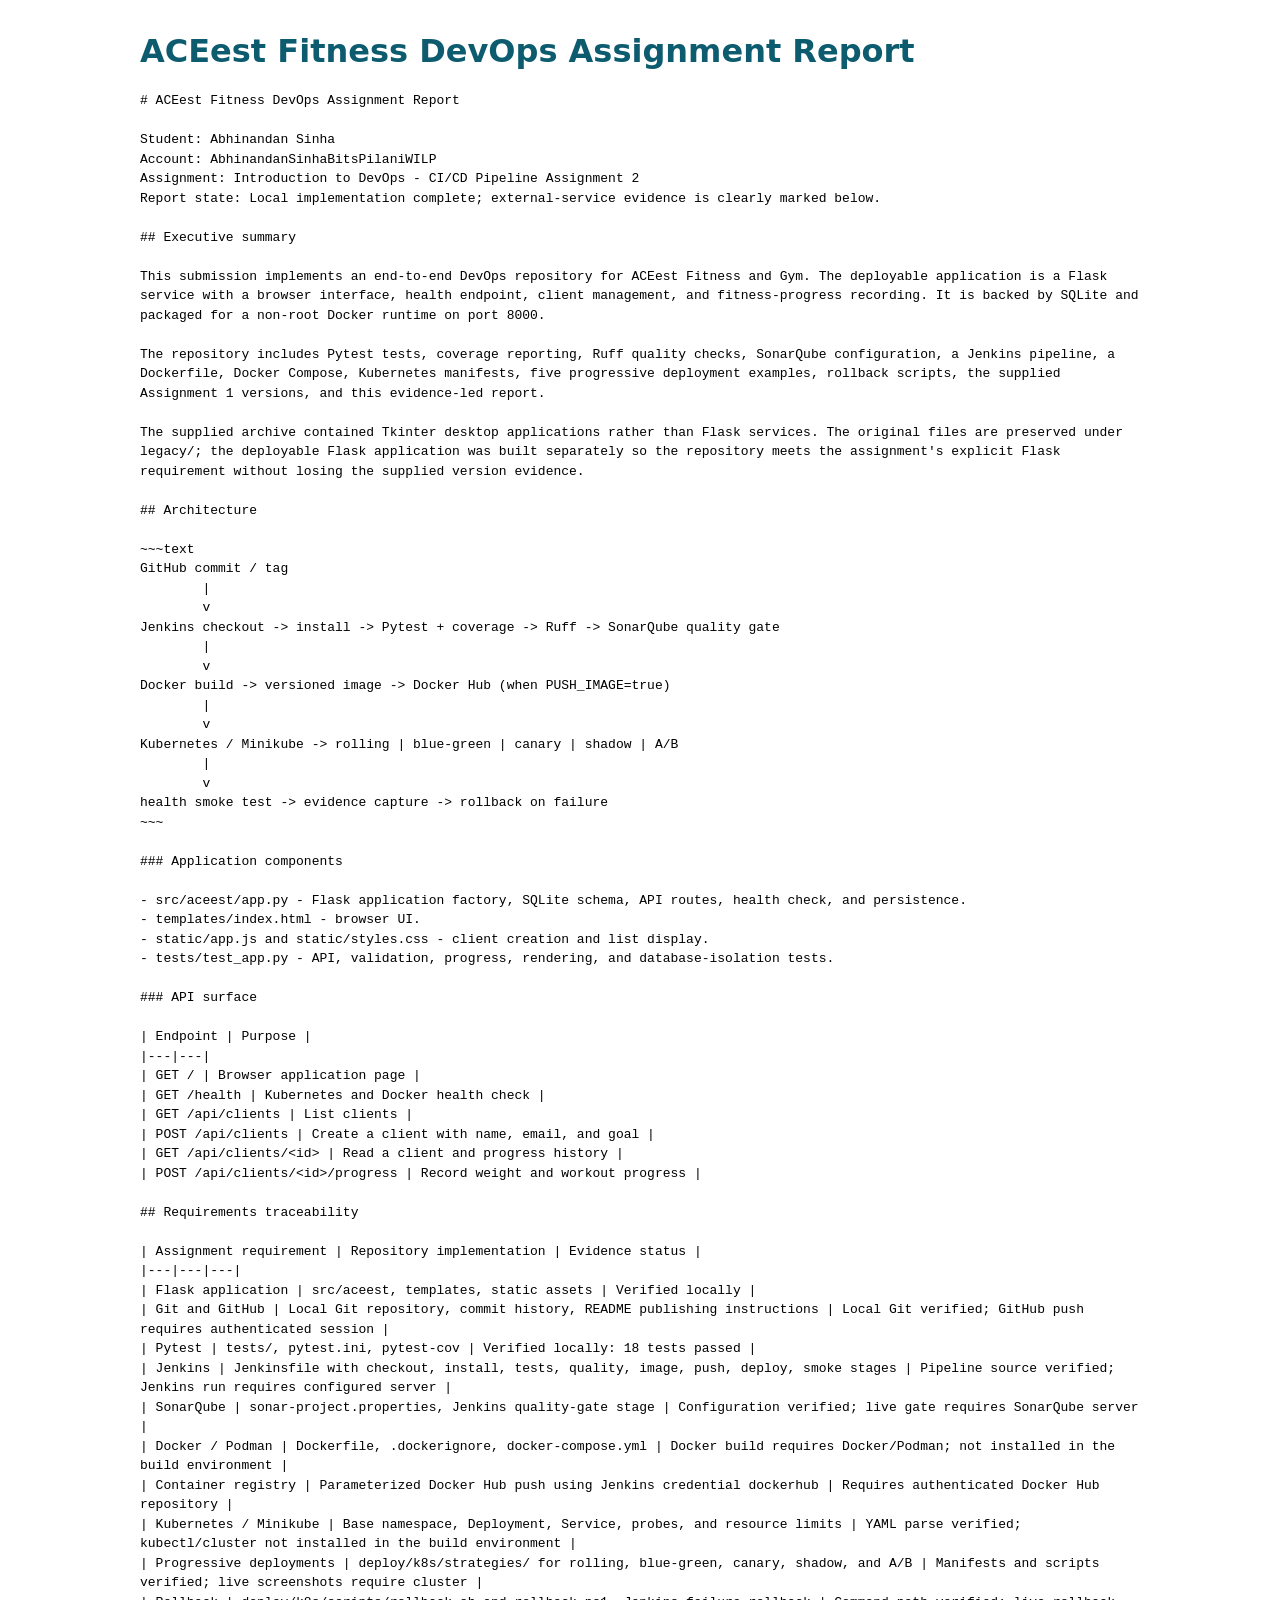
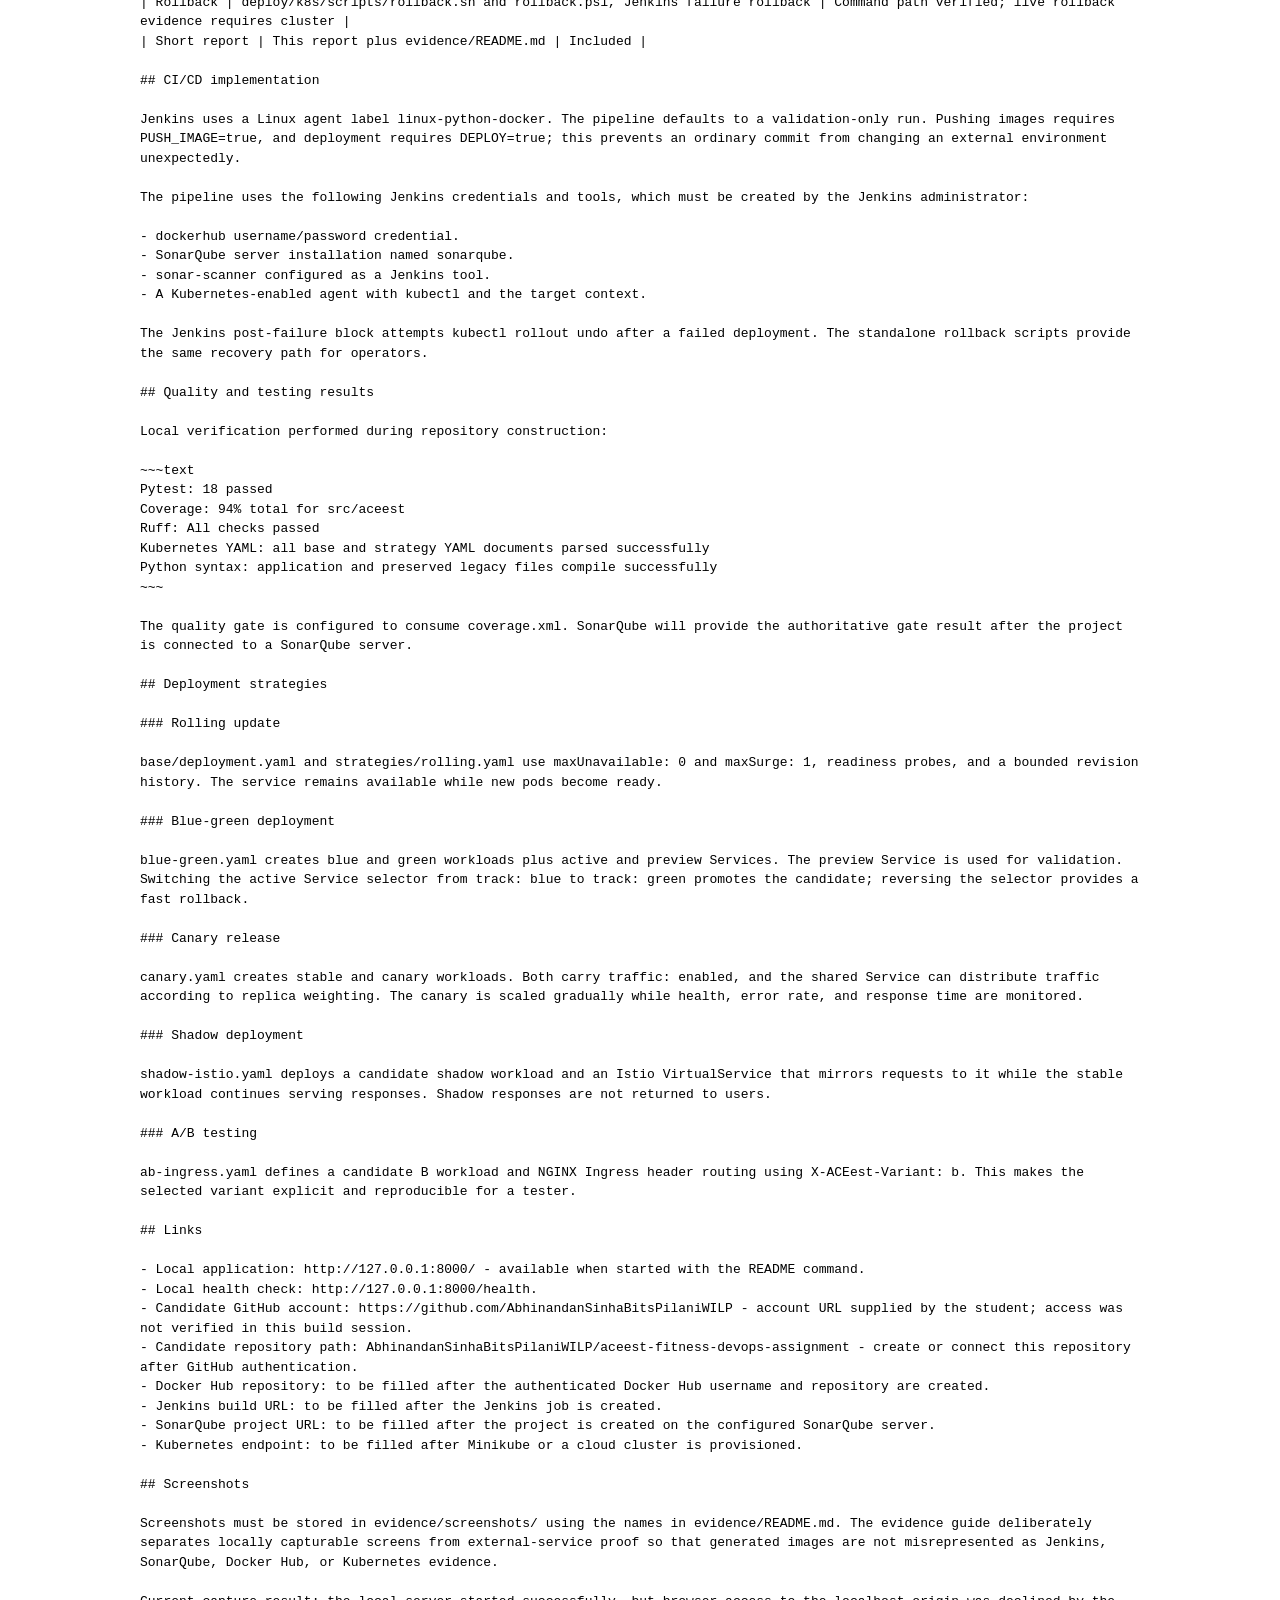
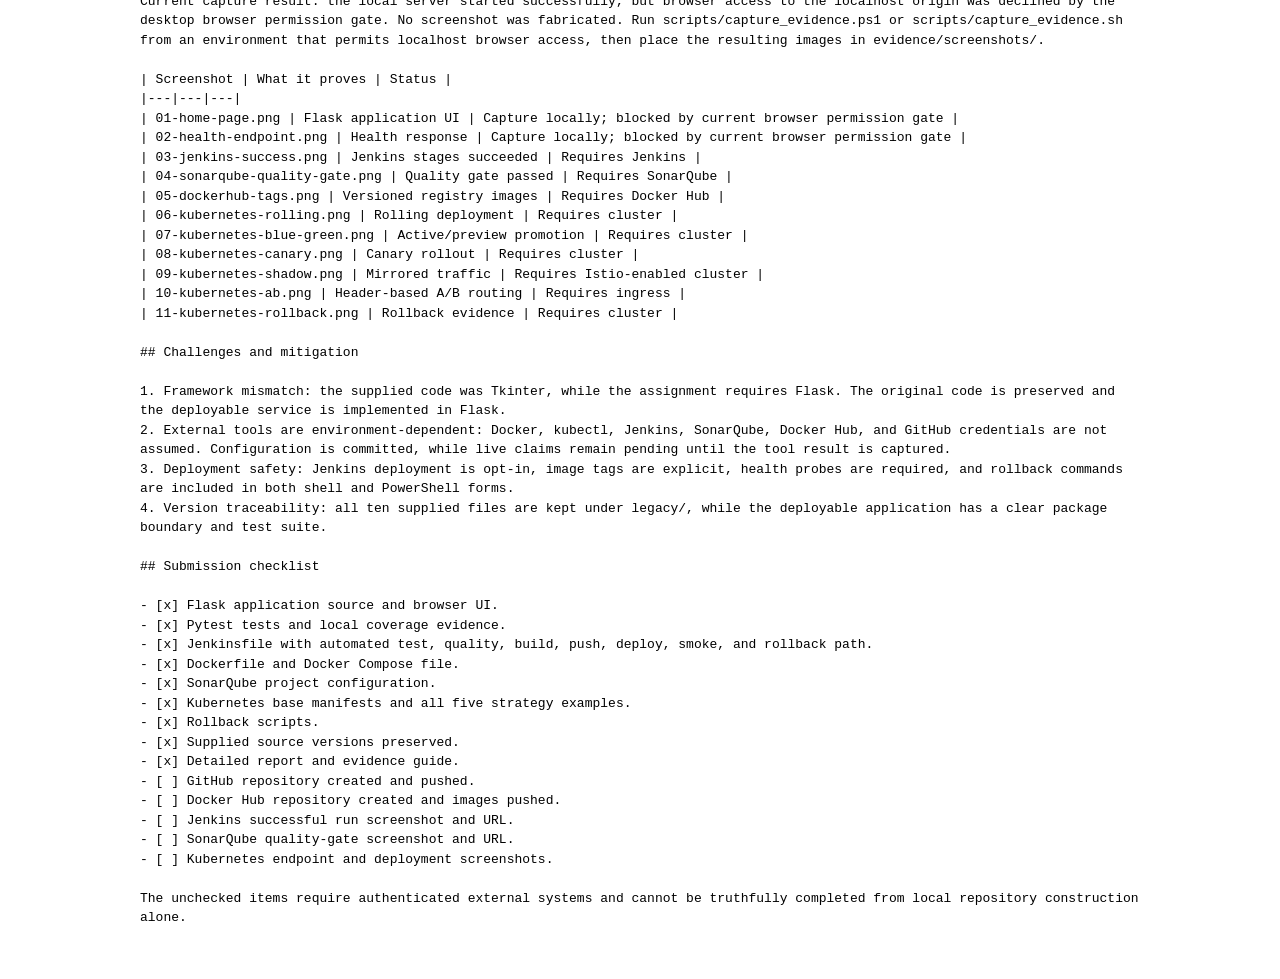
==== outputs/DevOps_Assignment_Final_Report.html @ 611b2b0b "docs: add submission report and evidence checklist" ====
<!doctype html><meta charset='utf-8'><title>ACEest Fitness DevOps Assignment Report</title><style>body{font-family:system-ui;max-width:1000px;margin:2rem auto;padding:0 1rem}pre{white-space:pre-wrap;line-height:1.5}h1{color:#0d5b6e}</style><h1>ACEest Fitness DevOps Assignment Report</h1><pre># ACEest Fitness DevOps Assignment Report

Student: Abhinandan Sinha  
Account: AbhinandanSinhaBitsPilaniWILP  
Assignment: Introduction to DevOps - CI/CD Pipeline Assignment 2  
Report state: Local implementation complete; external-service evidence is clearly marked below.

## Executive summary

This submission implements an end-to-end DevOps repository for ACEest Fitness and Gym. The deployable application is a Flask service with a browser interface, health endpoint, client management, and fitness-progress recording. It is backed by SQLite and packaged for a non-root Docker runtime on port 8000.

The repository includes Pytest tests, coverage reporting, Ruff quality checks, SonarQube configuration, a Jenkins pipeline, a Dockerfile, Docker Compose, Kubernetes manifests, five progressive deployment examples, rollback scripts, the supplied Assignment 1 versions, and this evidence-led report.

The supplied archive contained Tkinter desktop applications rather than Flask services. The original files are preserved under legacy/; the deployable Flask application was built separately so the repository meets the assignment&#x27;s explicit Flask requirement without losing the supplied version evidence.

## Architecture

~~~text
GitHub commit / tag
        |
        v
Jenkins checkout -&gt; install -&gt; Pytest + coverage -&gt; Ruff -&gt; SonarQube quality gate
        |
        v
Docker build -&gt; versioned image -&gt; Docker Hub (when PUSH_IMAGE=true)
        |
        v
Kubernetes / Minikube -&gt; rolling | blue-green | canary | shadow | A/B
        |
        v
health smoke test -&gt; evidence capture -&gt; rollback on failure
~~~

### Application components

- src/aceest/app.py - Flask application factory, SQLite schema, API routes, health check, and persistence.
- templates/index.html - browser UI.
- static/app.js and static/styles.css - client creation and list display.
- tests/test_app.py - API, validation, progress, rendering, and database-isolation tests.

### API surface

| Endpoint | Purpose |
|---|---|
| GET / | Browser application page |
| GET /health | Kubernetes and Docker health check |
| GET /api/clients | List clients |
| POST /api/clients | Create a client with name, email, and goal |
| GET /api/clients/&lt;id&gt; | Read a client and progress history |
| POST /api/clients/&lt;id&gt;/progress | Record weight and workout progress |

## Requirements traceability

| Assignment requirement | Repository implementation | Evidence status |
|---|---|---|
| Flask application | src/aceest, templates, static assets | Verified locally |
| Git and GitHub | Local Git repository, commit history, README publishing instructions | Local Git verified; GitHub push requires authenticated session |
| Pytest | tests/, pytest.ini, pytest-cov | Verified locally: 18 tests passed |
| Jenkins | Jenkinsfile with checkout, install, tests, quality, image, push, deploy, smoke stages | Pipeline source verified; Jenkins run requires configured server |
| SonarQube | sonar-project.properties, Jenkins quality-gate stage | Configuration verified; live gate requires SonarQube server |
| Docker / Podman | Dockerfile, .dockerignore, docker-compose.yml | Docker build requires Docker/Podman; not installed in the build environment |
| Container registry | Parameterized Docker Hub push using Jenkins credential dockerhub | Requires authenticated Docker Hub repository |
| Kubernetes / Minikube | Base namespace, Deployment, Service, probes, and resource limits | YAML parse verified; kubectl/cluster not installed in the build environment |
| Progressive deployments | deploy/k8s/strategies/ for rolling, blue-green, canary, shadow, and A/B | Manifests and scripts verified; live screenshots require cluster |
| Rollback | deploy/k8s/scripts/rollback.sh and rollback.ps1, Jenkins failure rollback | Command path verified; live rollback evidence requires cluster |
| Short report | This report plus evidence/README.md | Included |

## CI/CD implementation

Jenkins uses a Linux agent label linux-python-docker. The pipeline defaults to a validation-only run. Pushing images requires PUSH_IMAGE=true, and deployment requires DEPLOY=true; this prevents an ordinary commit from changing an external environment unexpectedly.

The pipeline uses the following Jenkins credentials and tools, which must be created by the Jenkins administrator:

- dockerhub username/password credential.
- SonarQube server installation named sonarqube.
- sonar-scanner configured as a Jenkins tool.
- A Kubernetes-enabled agent with kubectl and the target context.

The Jenkins post-failure block attempts kubectl rollout undo after a failed deployment. The standalone rollback scripts provide the same recovery path for operators.

## Quality and testing results

Local verification performed during repository construction:

~~~text
Pytest: 18 passed
Coverage: 94% total for src/aceest
Ruff: All checks passed
Kubernetes YAML: all base and strategy YAML documents parsed successfully
Python syntax: application and preserved legacy files compile successfully
~~~

The quality gate is configured to consume coverage.xml. SonarQube will provide the authoritative gate result after the project is connected to a SonarQube server.

## Deployment strategies

### Rolling update

base/deployment.yaml and strategies/rolling.yaml use maxUnavailable: 0 and maxSurge: 1, readiness probes, and a bounded revision history. The service remains available while new pods become ready.

### Blue-green deployment

blue-green.yaml creates blue and green workloads plus active and preview Services. The preview Service is used for validation. Switching the active Service selector from track: blue to track: green promotes the candidate; reversing the selector provides a fast rollback.

### Canary release

canary.yaml creates stable and canary workloads. Both carry traffic: enabled, and the shared Service can distribute traffic according to replica weighting. The canary is scaled gradually while health, error rate, and response time are monitored.

### Shadow deployment

shadow-istio.yaml deploys a candidate shadow workload and an Istio VirtualService that mirrors requests to it while the stable workload continues serving responses. Shadow responses are not returned to users.

### A/B testing

ab-ingress.yaml defines a candidate B workload and NGINX Ingress header routing using X-ACEest-Variant: b. This makes the selected variant explicit and reproducible for a tester.

## Links

- Local application: http://127.0.0.1:8000/ - available when started with the README command.
- Local health check: http://127.0.0.1:8000/health.
- Candidate GitHub account: https://github.com/AbhinandanSinhaBitsPilaniWILP - account URL supplied by the student; access was not verified in this build session.
- Candidate repository path: AbhinandanSinhaBitsPilaniWILP/aceest-fitness-devops-assignment - create or connect this repository after GitHub authentication.
- Docker Hub repository: to be filled after the authenticated Docker Hub username and repository are created.
- Jenkins build URL: to be filled after the Jenkins job is created.
- SonarQube project URL: to be filled after the project is created on the configured SonarQube server.
- Kubernetes endpoint: to be filled after Minikube or a cloud cluster is provisioned.

## Screenshots

Screenshots must be stored in evidence/screenshots/ using the names in evidence/README.md. The evidence guide deliberately separates locally capturable screens from external-service proof so that generated images are not misrepresented as Jenkins, SonarQube, Docker Hub, or Kubernetes evidence.

Current capture result: the local server started successfully, but browser access to the localhost origin was declined by the desktop browser permission gate. No screenshot was fabricated. Run scripts/capture_evidence.ps1 or scripts/capture_evidence.sh from an environment that permits localhost browser access, then place the resulting images in evidence/screenshots/.

| Screenshot | What it proves | Status |
|---|---|---|
| 01-home-page.png | Flask application UI | Capture locally; blocked by current browser permission gate |
| 02-health-endpoint.png | Health response | Capture locally; blocked by current browser permission gate |
| 03-jenkins-success.png | Jenkins stages succeeded | Requires Jenkins |
| 04-sonarqube-quality-gate.png | Quality gate passed | Requires SonarQube |
| 05-dockerhub-tags.png | Versioned registry images | Requires Docker Hub |
| 06-kubernetes-rolling.png | Rolling deployment | Requires cluster |
| 07-kubernetes-blue-green.png | Active/preview promotion | Requires cluster |
| 08-kubernetes-canary.png | Canary rollout | Requires cluster |
| 09-kubernetes-shadow.png | Mirrored traffic | Requires Istio-enabled cluster |
| 10-kubernetes-ab.png | Header-based A/B routing | Requires ingress |
| 11-kubernetes-rollback.png | Rollback evidence | Requires cluster |

## Challenges and mitigation

1. Framework mismatch: the supplied code was Tkinter, while the assignment requires Flask. The original code is preserved and the deployable service is implemented in Flask.
2. External tools are environment-dependent: Docker, kubectl, Jenkins, SonarQube, Docker Hub, and GitHub credentials are not assumed. Configuration is committed, while live claims remain pending until the tool result is captured.
3. Deployment safety: Jenkins deployment is opt-in, image tags are explicit, health probes are required, and rollback commands are included in both shell and PowerShell forms.
4. Version traceability: all ten supplied files are kept under legacy/, while the deployable application has a clear package boundary and test suite.

## Submission checklist

- [x] Flask application source and browser UI.
- [x] Pytest tests and local coverage evidence.
- [x] Jenkinsfile with automated test, quality, build, push, deploy, smoke, and rollback path.
- [x] Dockerfile and Docker Compose file.
- [x] SonarQube project configuration.
- [x] Kubernetes base manifests and all five strategy examples.
- [x] Rollback scripts.
- [x] Supplied source versions preserved.
- [x] Detailed report and evidence guide.
- [ ] GitHub repository created and pushed.
- [ ] Docker Hub repository created and images pushed.
- [ ] Jenkins successful run screenshot and URL.
- [ ] SonarQube quality-gate screenshot and URL.
- [ ] Kubernetes endpoint and deployment screenshots.

The unchecked items require authenticated external systems and cannot be truthfully completed from local repository construction alone.

</pre>
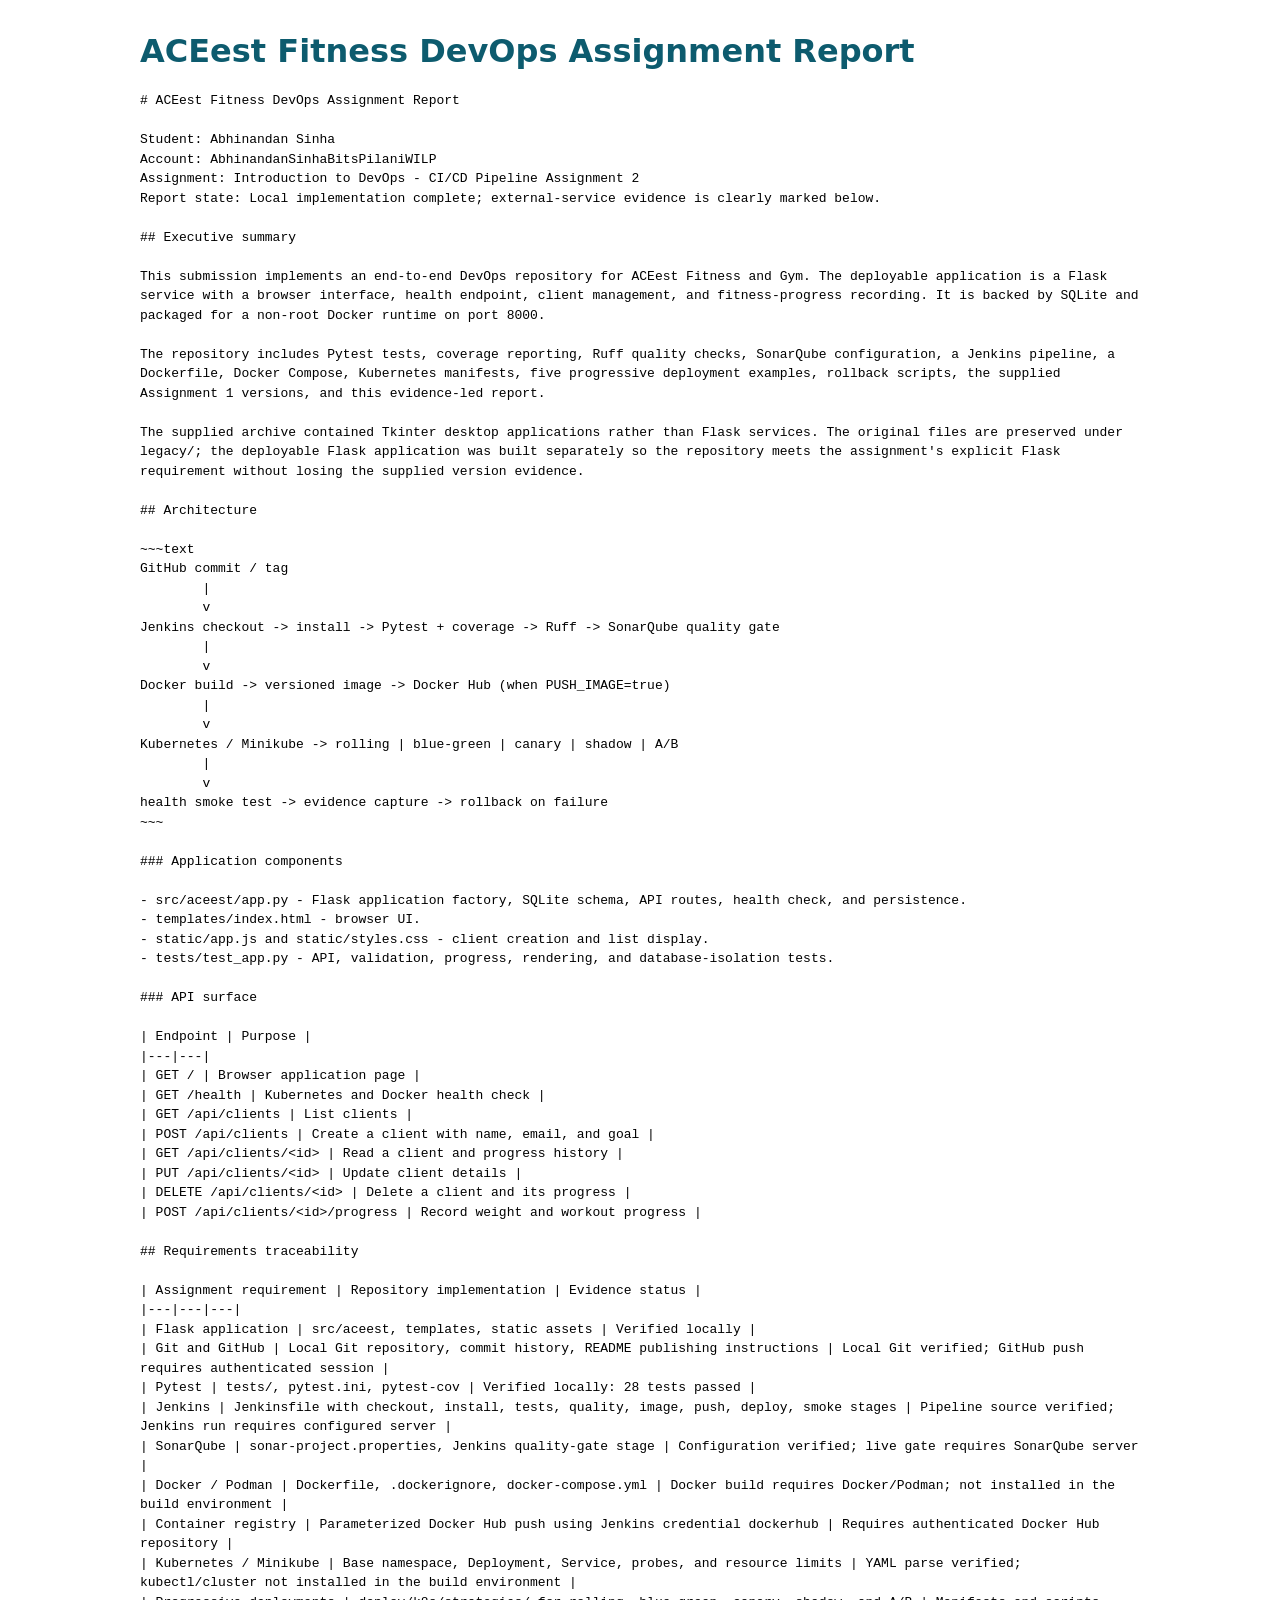
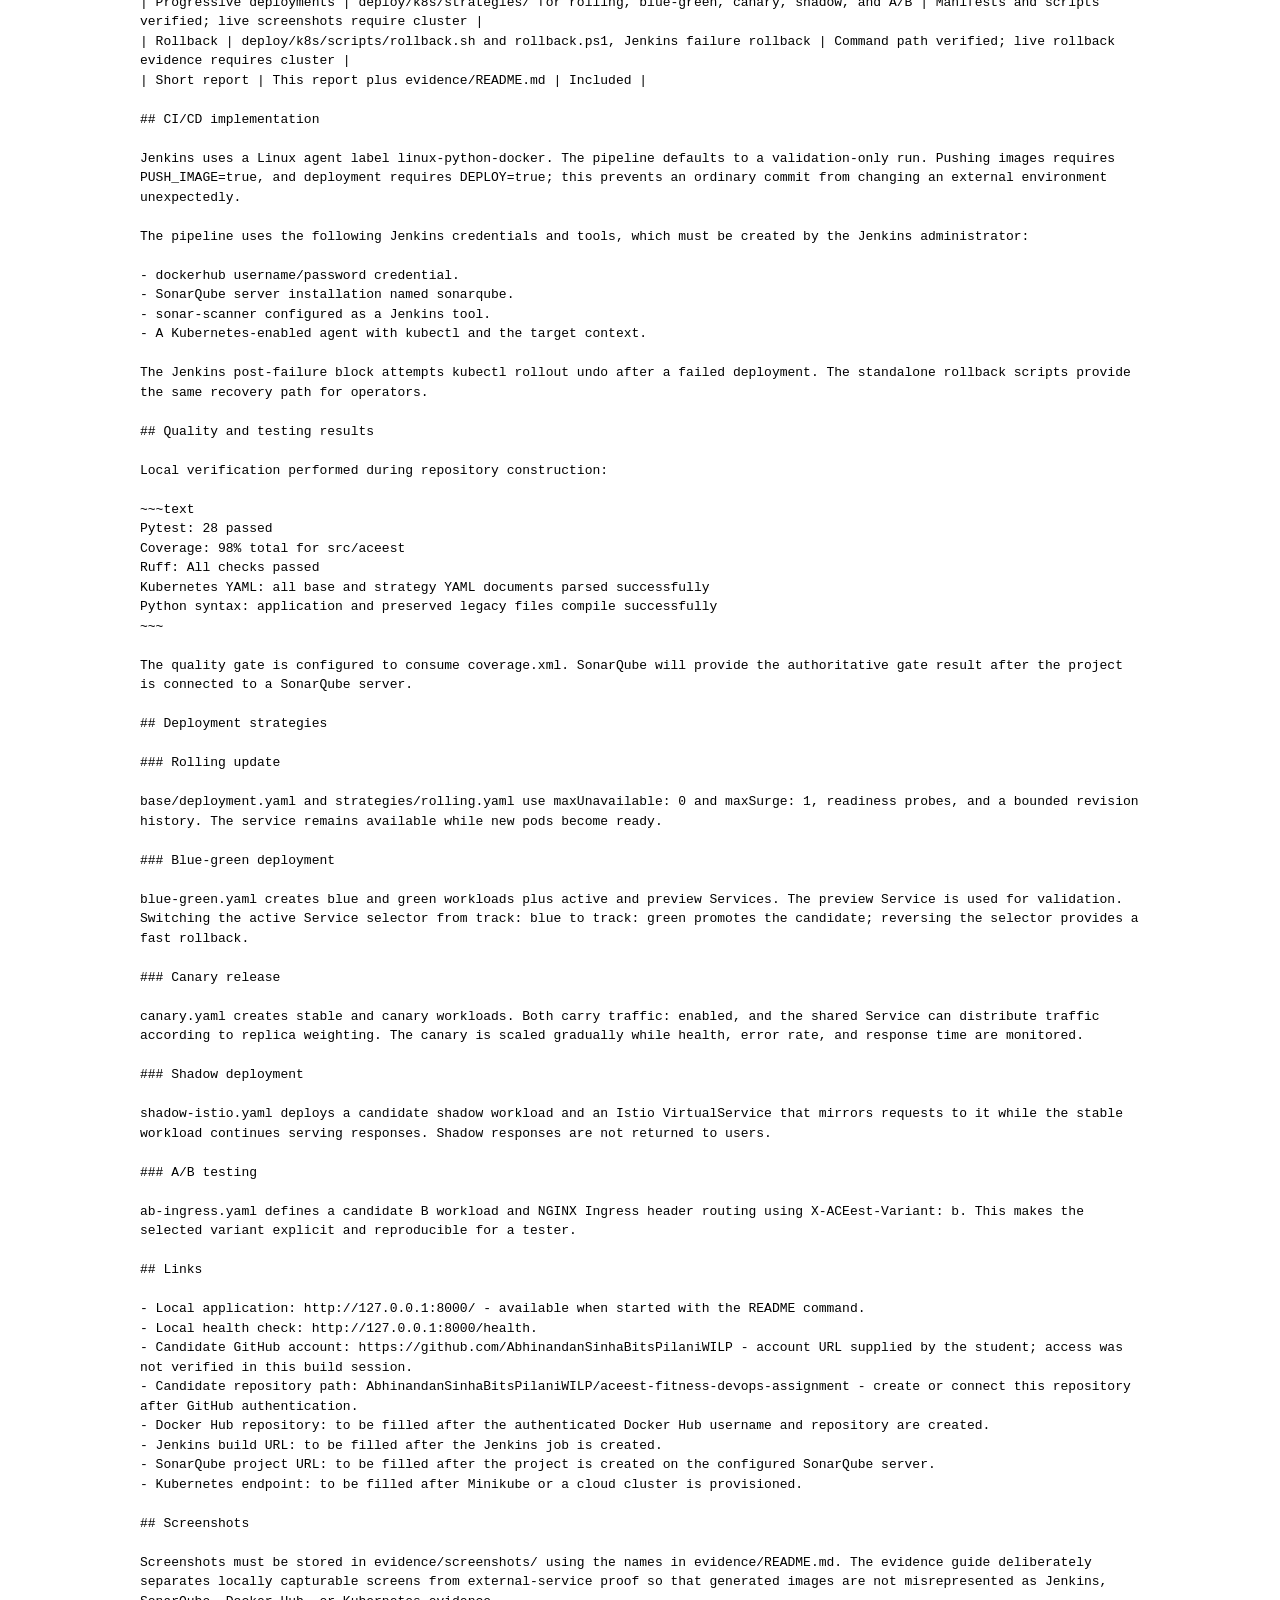
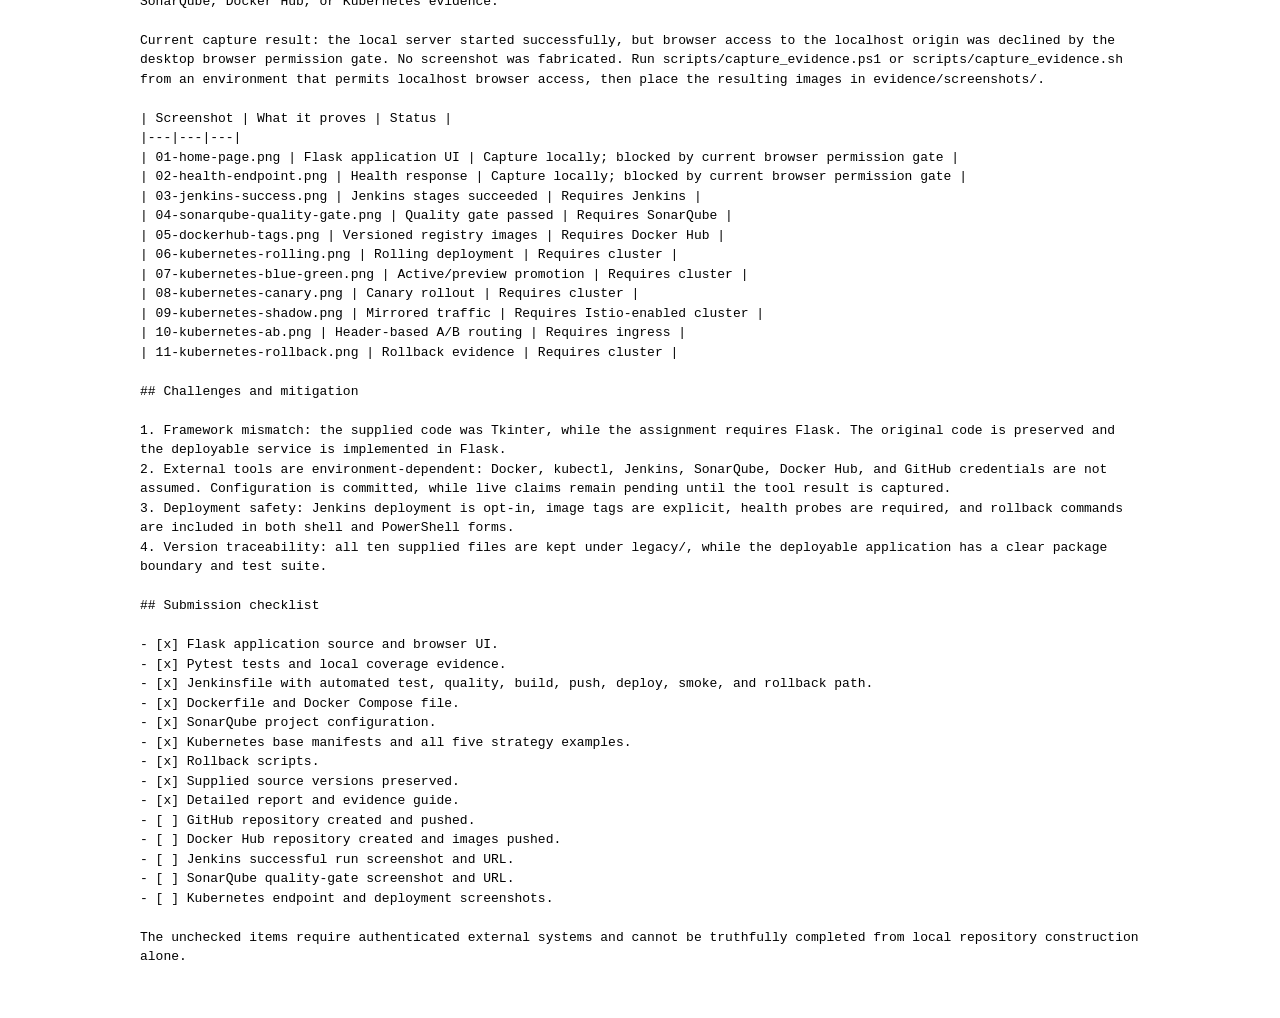
==== commit e8571431: "fix: harden deployment strategies and submission evidence" ====
--- a/outputs/DevOps_Assignment_Final_Report.html
+++ b/outputs/DevOps_Assignment_Final_Report.html
@@ -47,6 +47,8 @@
 | GET /api/clients | List clients |
 | POST /api/clients | Create a client with name, email, and goal |
 | GET /api/clients/&lt;id&gt; | Read a client and progress history |
+| PUT /api/clients/&lt;id&gt; | Update client details |
+| DELETE /api/clients/&lt;id&gt; | Delete a client and its progress |
 | POST /api/clients/&lt;id&gt;/progress | Record weight and workout progress |
 
 ## Requirements traceability
@@ -55,7 +57,7 @@
 |---|---|---|
 | Flask application | src/aceest, templates, static assets | Verified locally |
 | Git and GitHub | Local Git repository, commit history, README publishing instructions | Local Git verified; GitHub push requires authenticated session |
-| Pytest | tests/, pytest.ini, pytest-cov | Verified locally: 18 tests passed |
+| Pytest | tests/, pytest.ini, pytest-cov | Verified locally: 28 tests passed |
 | Jenkins | Jenkinsfile with checkout, install, tests, quality, image, push, deploy, smoke stages | Pipeline source verified; Jenkins run requires configured server |
 | SonarQube | sonar-project.properties, Jenkins quality-gate stage | Configuration verified; live gate requires SonarQube server |
 | Docker / Podman | Dockerfile, .dockerignore, docker-compose.yml | Docker build requires Docker/Podman; not installed in the build environment |
@@ -83,8 +85,8 @@
 Local verification performed during repository construction:
 
 ~~~text
-Pytest: 18 passed
-Coverage: 94% total for src/aceest
+Pytest: 28 passed
+Coverage: 98% total for src/aceest
 Ruff: All checks passed
 Kubernetes YAML: all base and strategy YAML documents parsed successfully
 Python syntax: application and preserved legacy files compile successfully
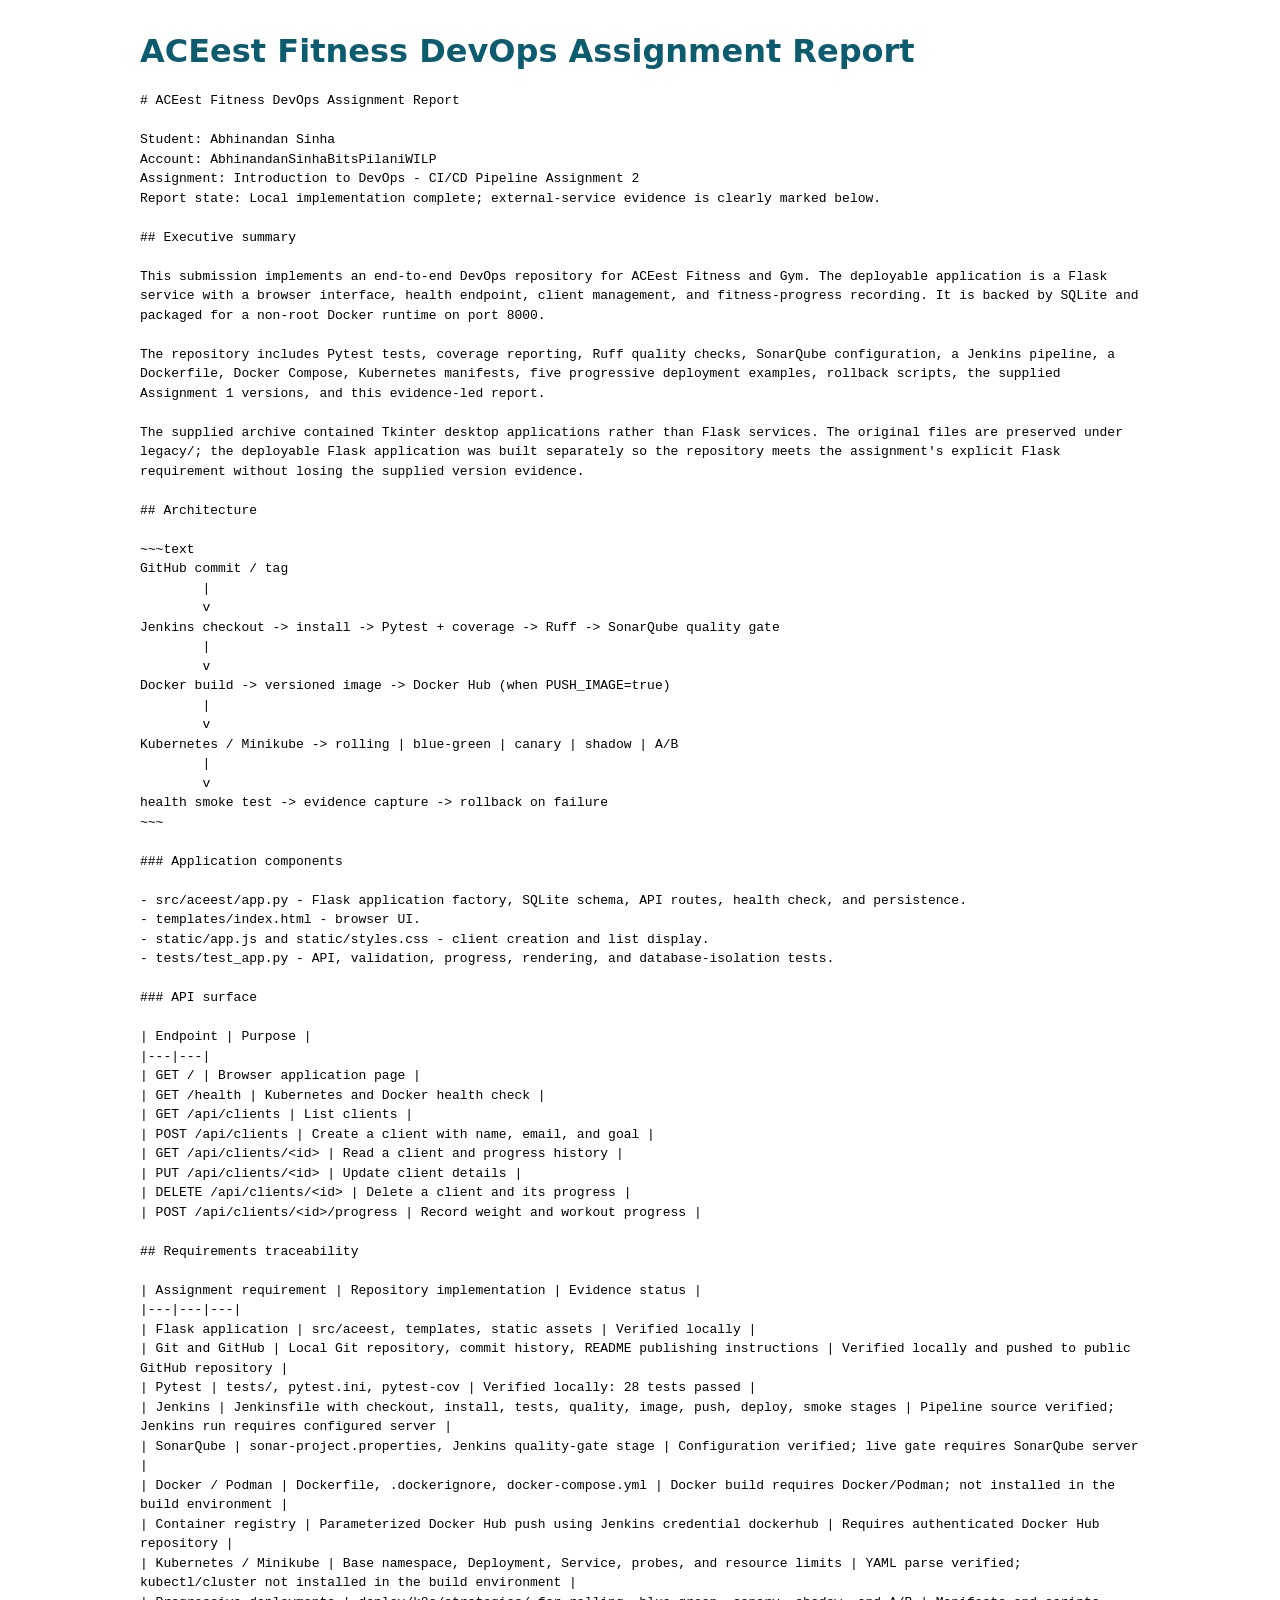
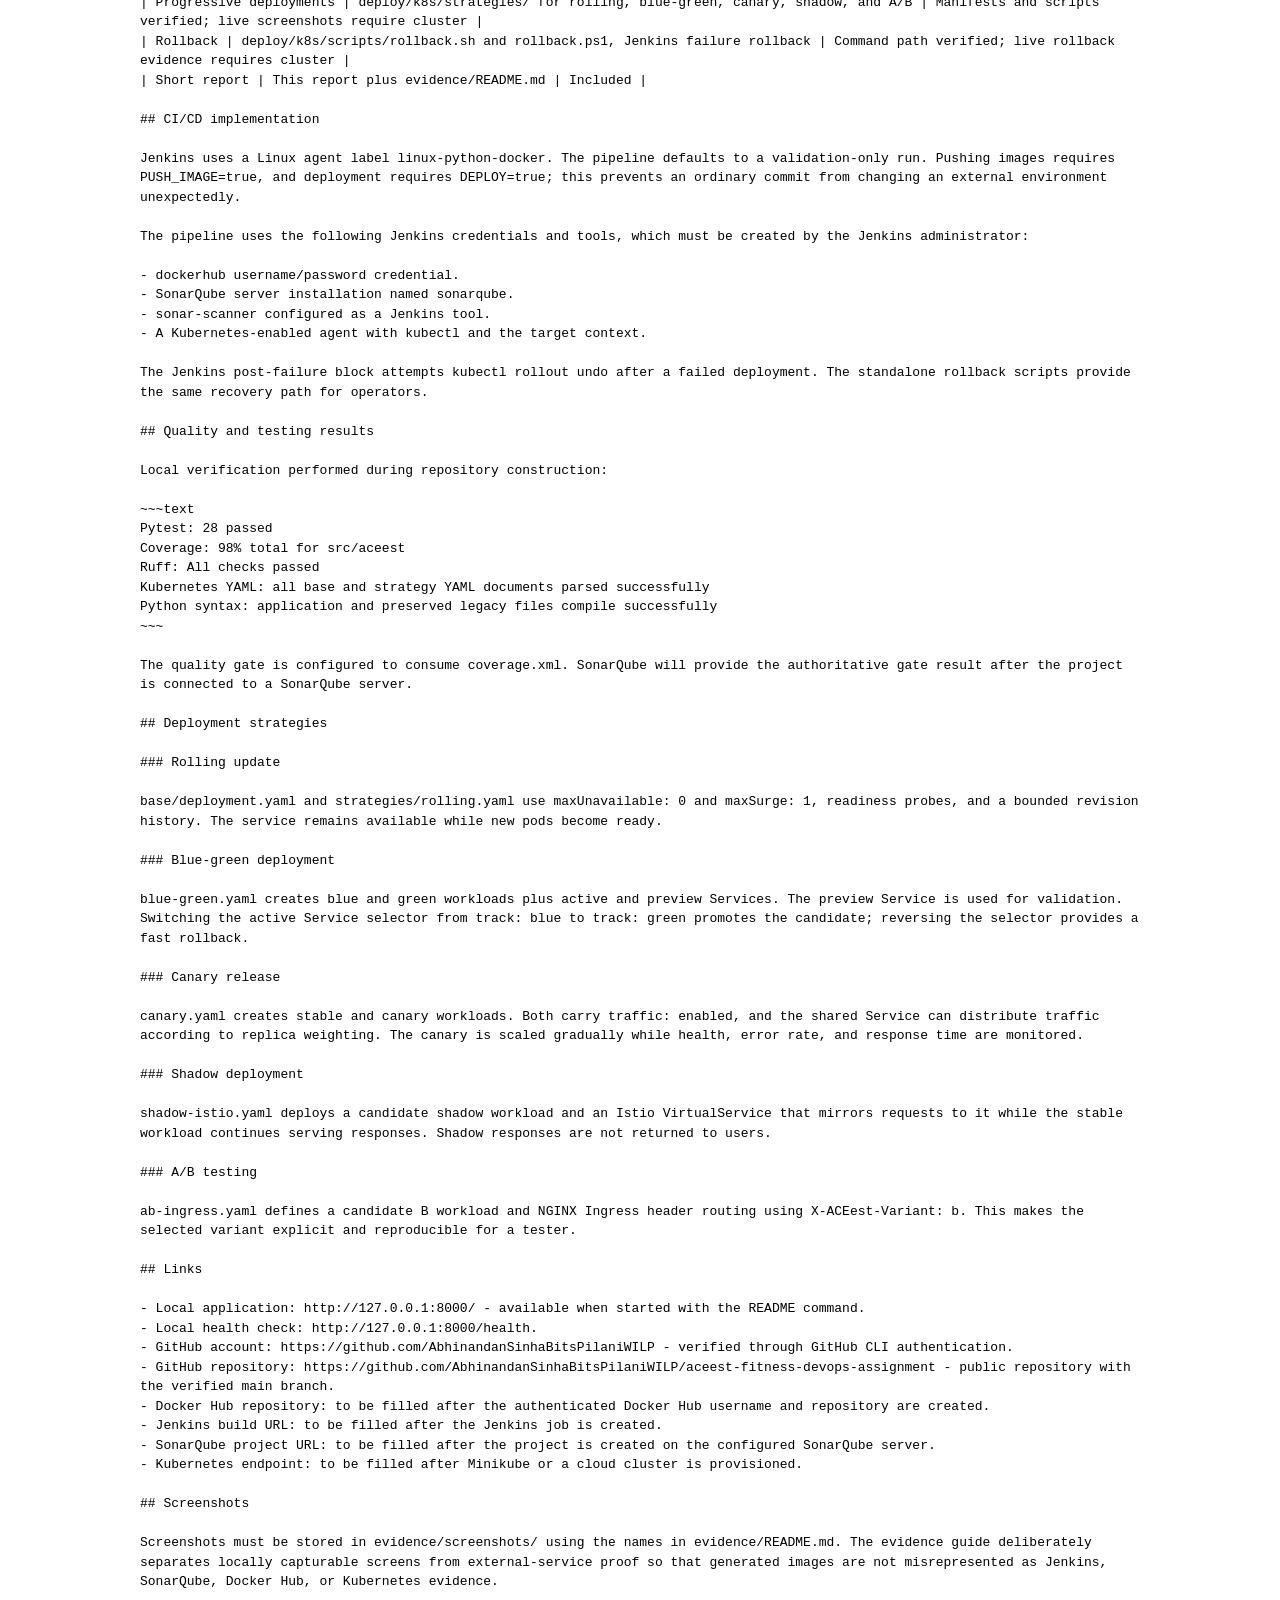
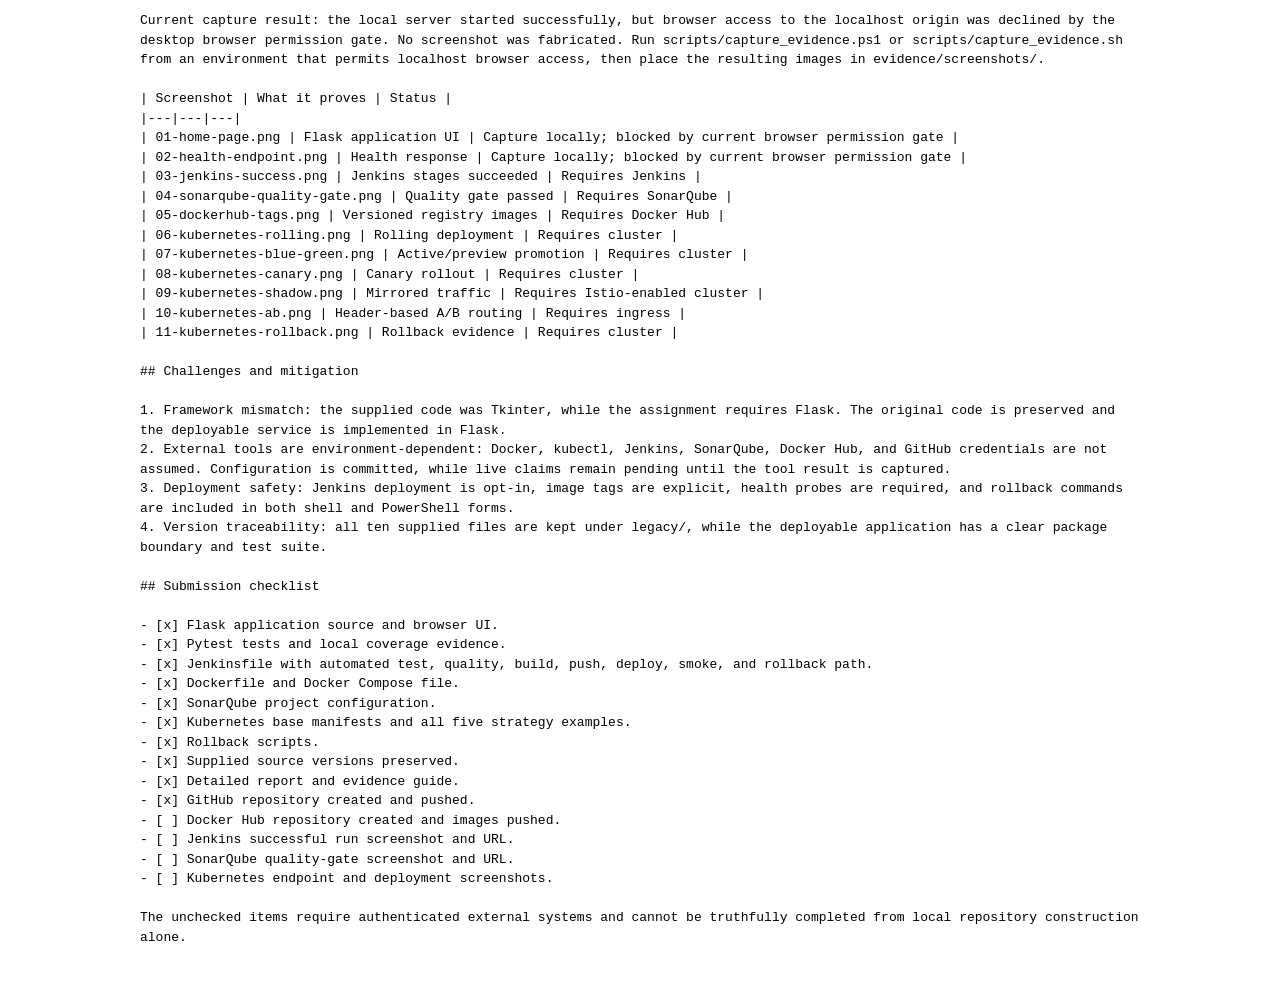
==== commit 1e1baf2c: "docs: add verified github repository links" ====
--- a/outputs/DevOps_Assignment_Final_Report.html
+++ b/outputs/DevOps_Assignment_Final_Report.html
@@ -56,7 +56,7 @@
 | Assignment requirement | Repository implementation | Evidence status |
 |---|---|---|
 | Flask application | src/aceest, templates, static assets | Verified locally |
-| Git and GitHub | Local Git repository, commit history, README publishing instructions | Local Git verified; GitHub push requires authenticated session |
+| Git and GitHub | Local Git repository, commit history, README publishing instructions | Verified locally and pushed to public GitHub repository |
 | Pytest | tests/, pytest.ini, pytest-cov | Verified locally: 28 tests passed |
 | Jenkins | Jenkinsfile with checkout, install, tests, quality, image, push, deploy, smoke stages | Pipeline source verified; Jenkins run requires configured server |
 | SonarQube | sonar-project.properties, Jenkins quality-gate stage | Configuration verified; live gate requires SonarQube server |
@@ -120,8 +120,8 @@
 
 - Local application: http://127.0.0.1:8000/ - available when started with the README command.
 - Local health check: http://127.0.0.1:8000/health.
-- Candidate GitHub account: https://github.com/AbhinandanSinhaBitsPilaniWILP - account URL supplied by the student; access was not verified in this build session.
-- Candidate repository path: AbhinandanSinhaBitsPilaniWILP/aceest-fitness-devops-assignment - create or connect this repository after GitHub authentication.
+- GitHub account: https://github.com/AbhinandanSinhaBitsPilaniWILP - verified through GitHub CLI authentication.
+- GitHub repository: https://github.com/AbhinandanSinhaBitsPilaniWILP/aceest-fitness-devops-assignment - public repository with the verified main branch.
 - Docker Hub repository: to be filled after the authenticated Docker Hub username and repository are created.
 - Jenkins build URL: to be filled after the Jenkins job is created.
 - SonarQube project URL: to be filled after the project is created on the configured SonarQube server.
@@ -165,7 +165,7 @@
 - [x] Rollback scripts.
 - [x] Supplied source versions preserved.
 - [x] Detailed report and evidence guide.
-- [ ] GitHub repository created and pushed.
+- [x] GitHub repository created and pushed.
 - [ ] Docker Hub repository created and images pushed.
 - [ ] Jenkins successful run screenshot and URL.
 - [ ] SonarQube quality-gate screenshot and URL.
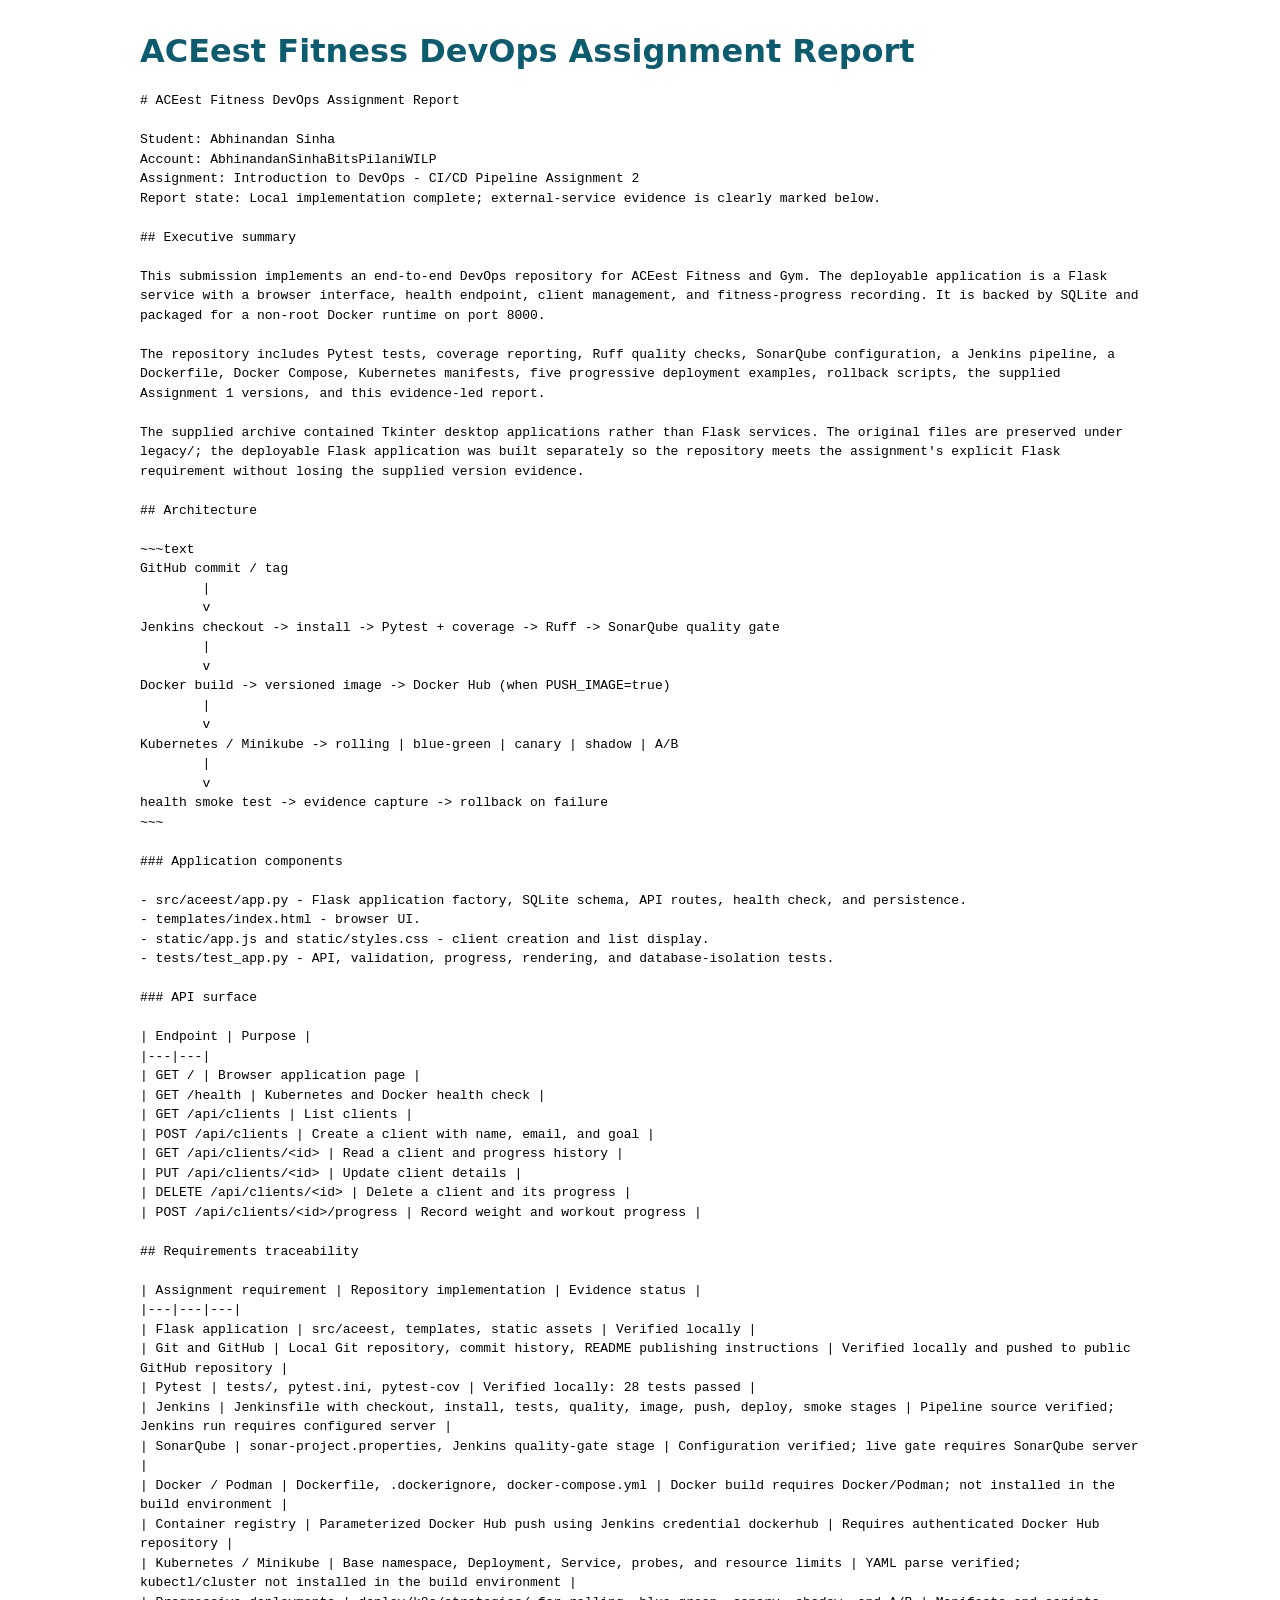
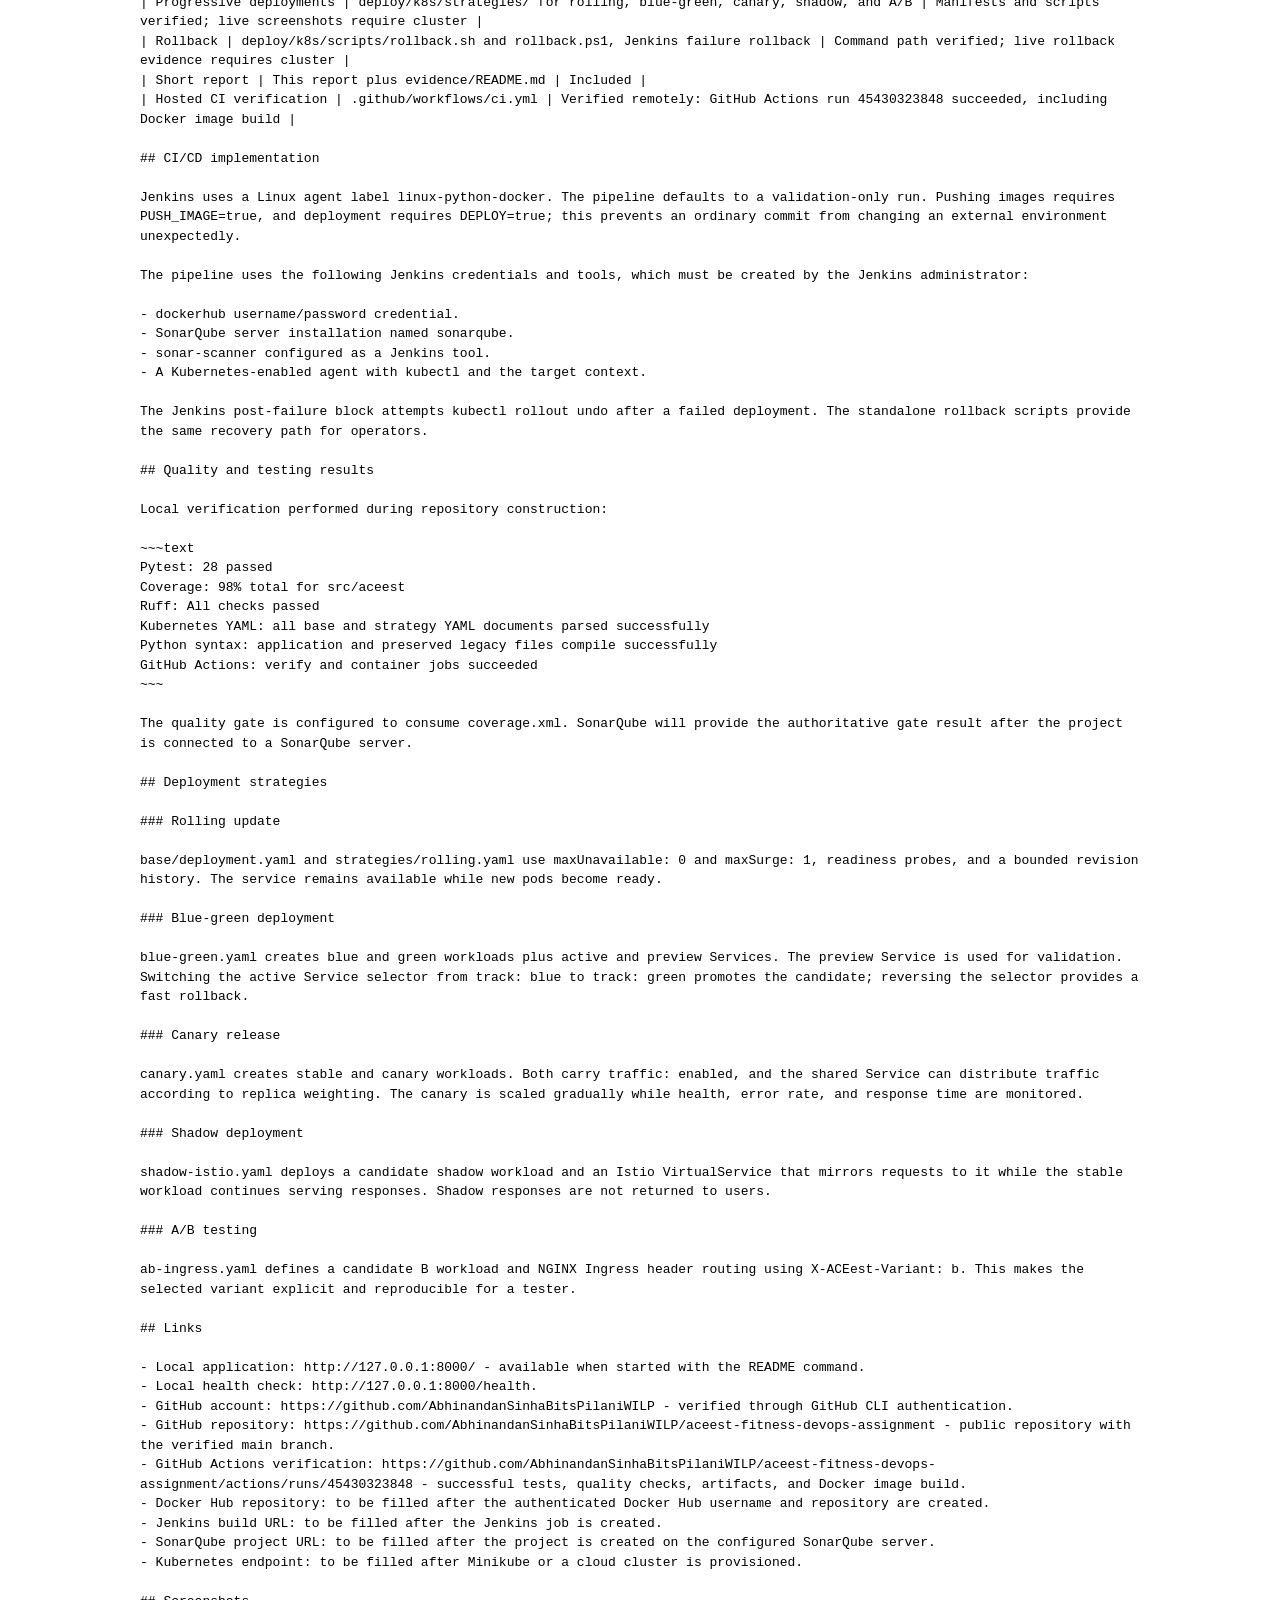
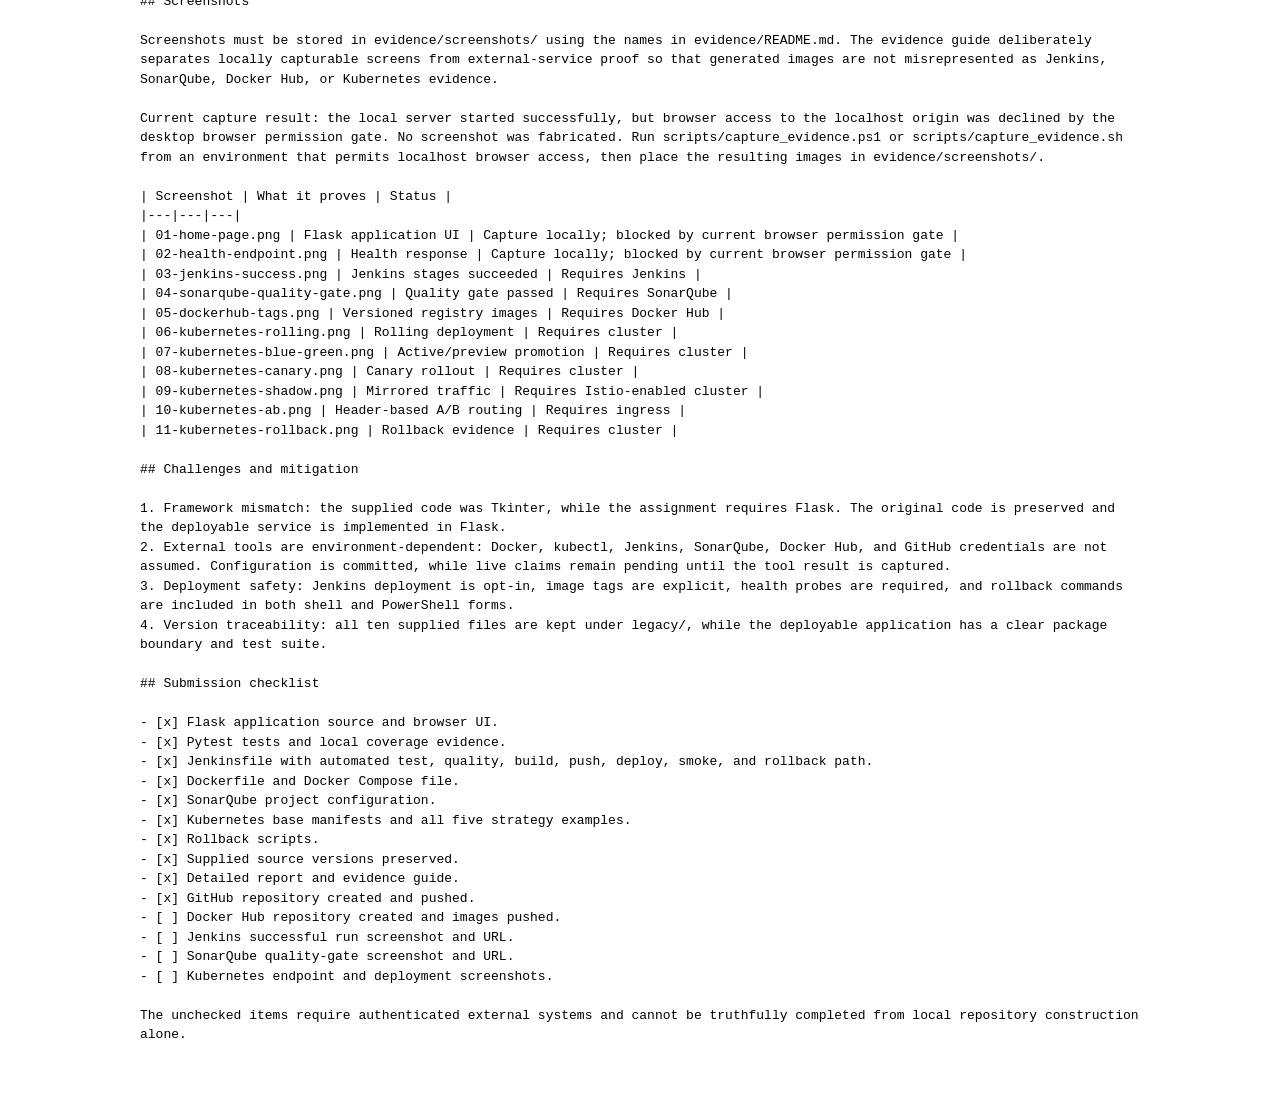
==== commit d87b23c5: "docs: record successful github actions verification" ====
--- a/outputs/DevOps_Assignment_Final_Report.html
+++ b/outputs/DevOps_Assignment_Final_Report.html
@@ -66,6 +66,7 @@
 | Progressive deployments | deploy/k8s/strategies/ for rolling, blue-green, canary, shadow, and A/B | Manifests and scripts verified; live screenshots require cluster |
 | Rollback | deploy/k8s/scripts/rollback.sh and rollback.ps1, Jenkins failure rollback | Command path verified; live rollback evidence requires cluster |
 | Short report | This report plus evidence/README.md | Included |
+| Hosted CI verification | .github/workflows/ci.yml | Verified remotely: GitHub Actions run 45430323848 succeeded, including Docker image build |
 
 ## CI/CD implementation
 
@@ -90,6 +91,7 @@
 Ruff: All checks passed
 Kubernetes YAML: all base and strategy YAML documents parsed successfully
 Python syntax: application and preserved legacy files compile successfully
+GitHub Actions: verify and container jobs succeeded
 ~~~
 
 The quality gate is configured to consume coverage.xml. SonarQube will provide the authoritative gate result after the project is connected to a SonarQube server.
@@ -122,6 +124,7 @@
 - Local health check: http://127.0.0.1:8000/health.
 - GitHub account: https://github.com/AbhinandanSinhaBitsPilaniWILP - verified through GitHub CLI authentication.
 - GitHub repository: https://github.com/AbhinandanSinhaBitsPilaniWILP/aceest-fitness-devops-assignment - public repository with the verified main branch.
+- GitHub Actions verification: https://github.com/AbhinandanSinhaBitsPilaniWILP/aceest-fitness-devops-assignment/actions/runs/45430323848 - successful tests, quality checks, artifacts, and Docker image build.
 - Docker Hub repository: to be filled after the authenticated Docker Hub username and repository are created.
 - Jenkins build URL: to be filled after the Jenkins job is created.
 - SonarQube project URL: to be filled after the project is created on the configured SonarQube server.
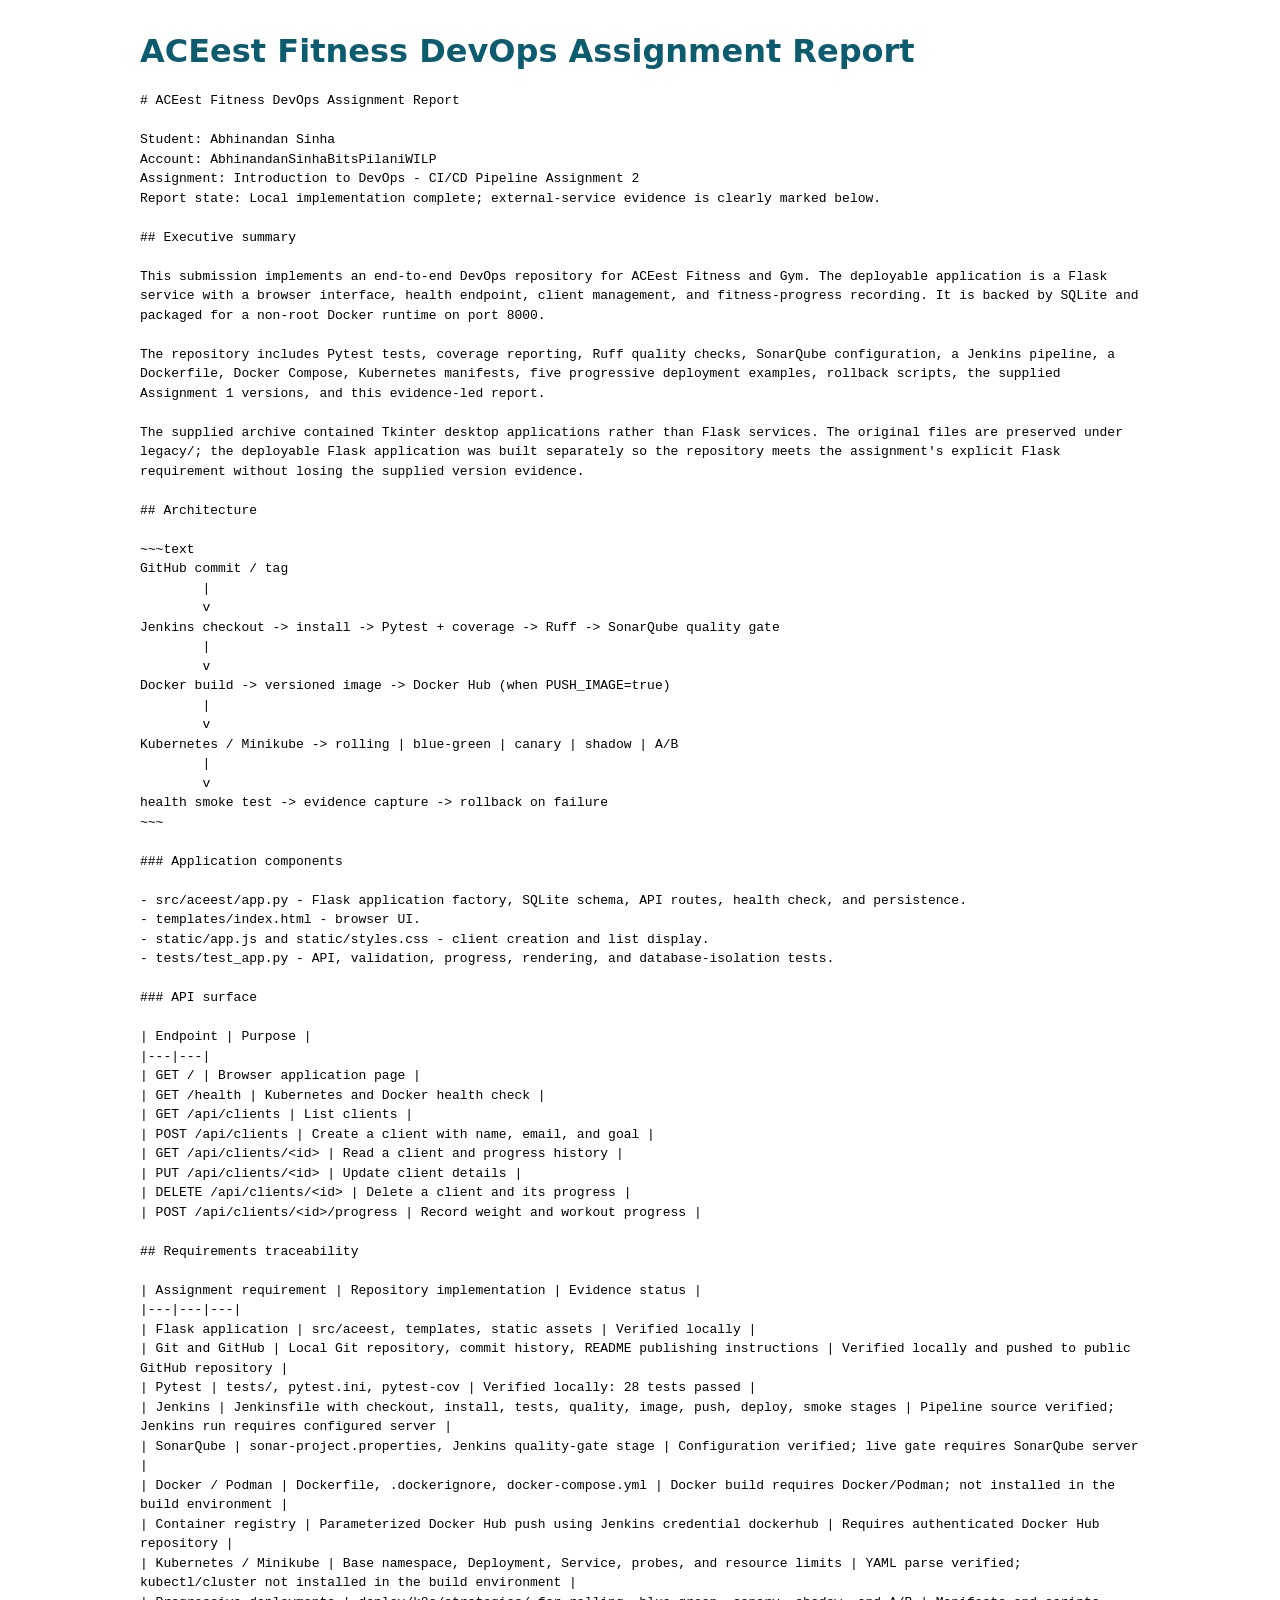
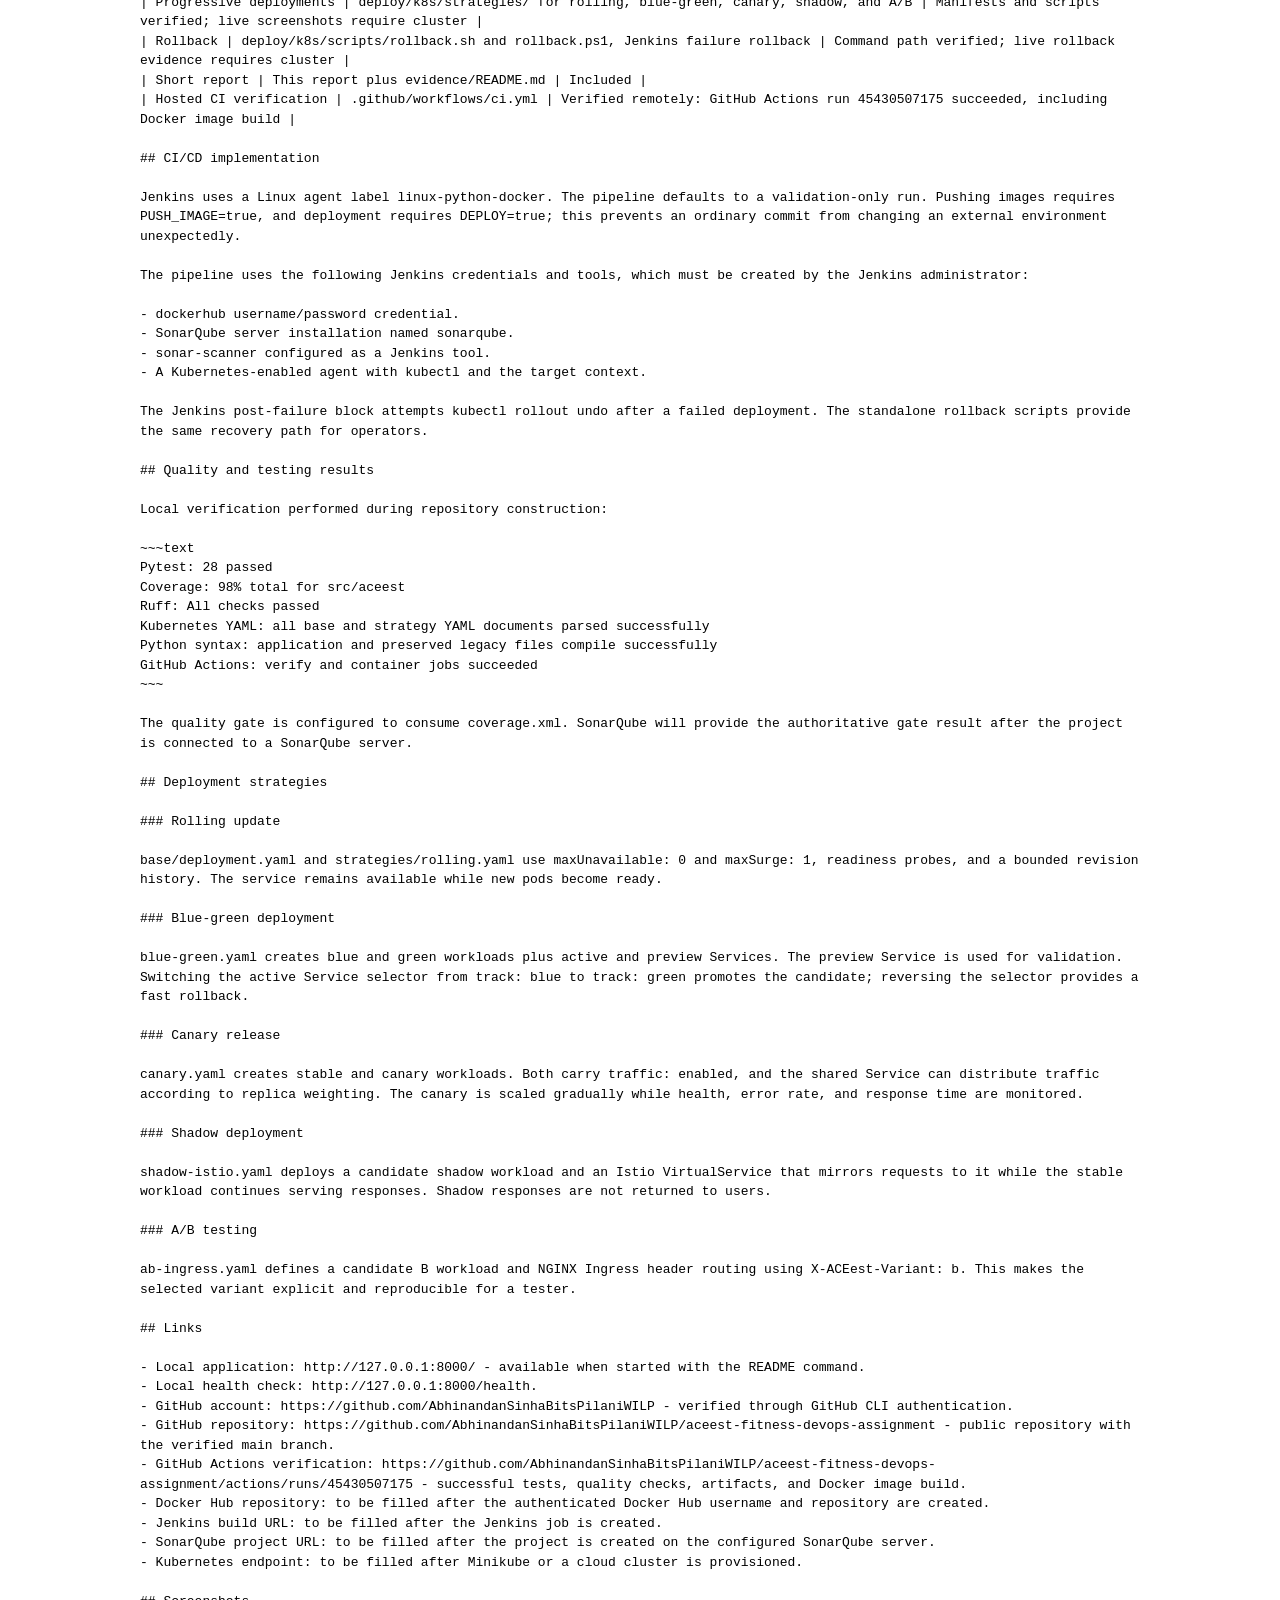
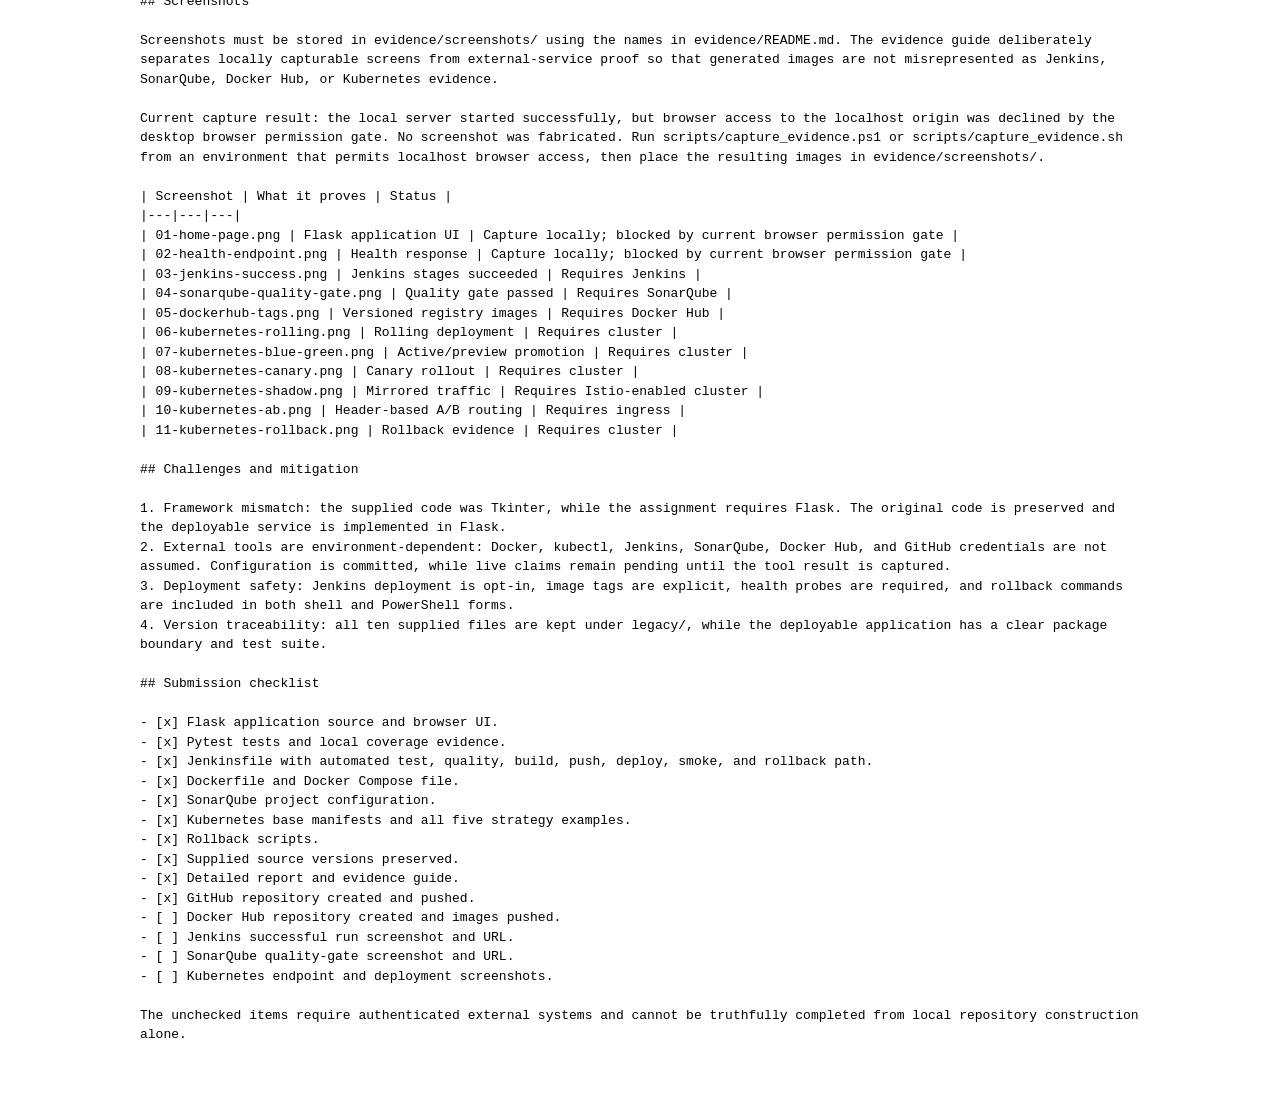
==== commit 6633492f: "docs: add downloadable final assignment report" ====
--- a/outputs/DevOps_Assignment_Final_Report.html
+++ b/outputs/DevOps_Assignment_Final_Report.html
@@ -66,7 +66,7 @@
 | Progressive deployments | deploy/k8s/strategies/ for rolling, blue-green, canary, shadow, and A/B | Manifests and scripts verified; live screenshots require cluster |
 | Rollback | deploy/k8s/scripts/rollback.sh and rollback.ps1, Jenkins failure rollback | Command path verified; live rollback evidence requires cluster |
 | Short report | This report plus evidence/README.md | Included |
-| Hosted CI verification | .github/workflows/ci.yml | Verified remotely: GitHub Actions run 45430323848 succeeded, including Docker image build |
+| Hosted CI verification | .github/workflows/ci.yml | Verified remotely: GitHub Actions run 45430507175 succeeded, including Docker image build |
 
 ## CI/CD implementation
 
@@ -124,7 +124,7 @@
 - Local health check: http://127.0.0.1:8000/health.
 - GitHub account: https://github.com/AbhinandanSinhaBitsPilaniWILP - verified through GitHub CLI authentication.
 - GitHub repository: https://github.com/AbhinandanSinhaBitsPilaniWILP/aceest-fitness-devops-assignment - public repository with the verified main branch.
-- GitHub Actions verification: https://github.com/AbhinandanSinhaBitsPilaniWILP/aceest-fitness-devops-assignment/actions/runs/45430323848 - successful tests, quality checks, artifacts, and Docker image build.
+- GitHub Actions verification: https://github.com/AbhinandanSinhaBitsPilaniWILP/aceest-fitness-devops-assignment/actions/runs/45430507175 - successful tests, quality checks, artifacts, and Docker image build.
 - Docker Hub repository: to be filled after the authenticated Docker Hub username and repository are created.
 - Jenkins build URL: to be filled after the Jenkins job is created.
 - SonarQube project URL: to be filled after the project is created on the configured SonarQube server.
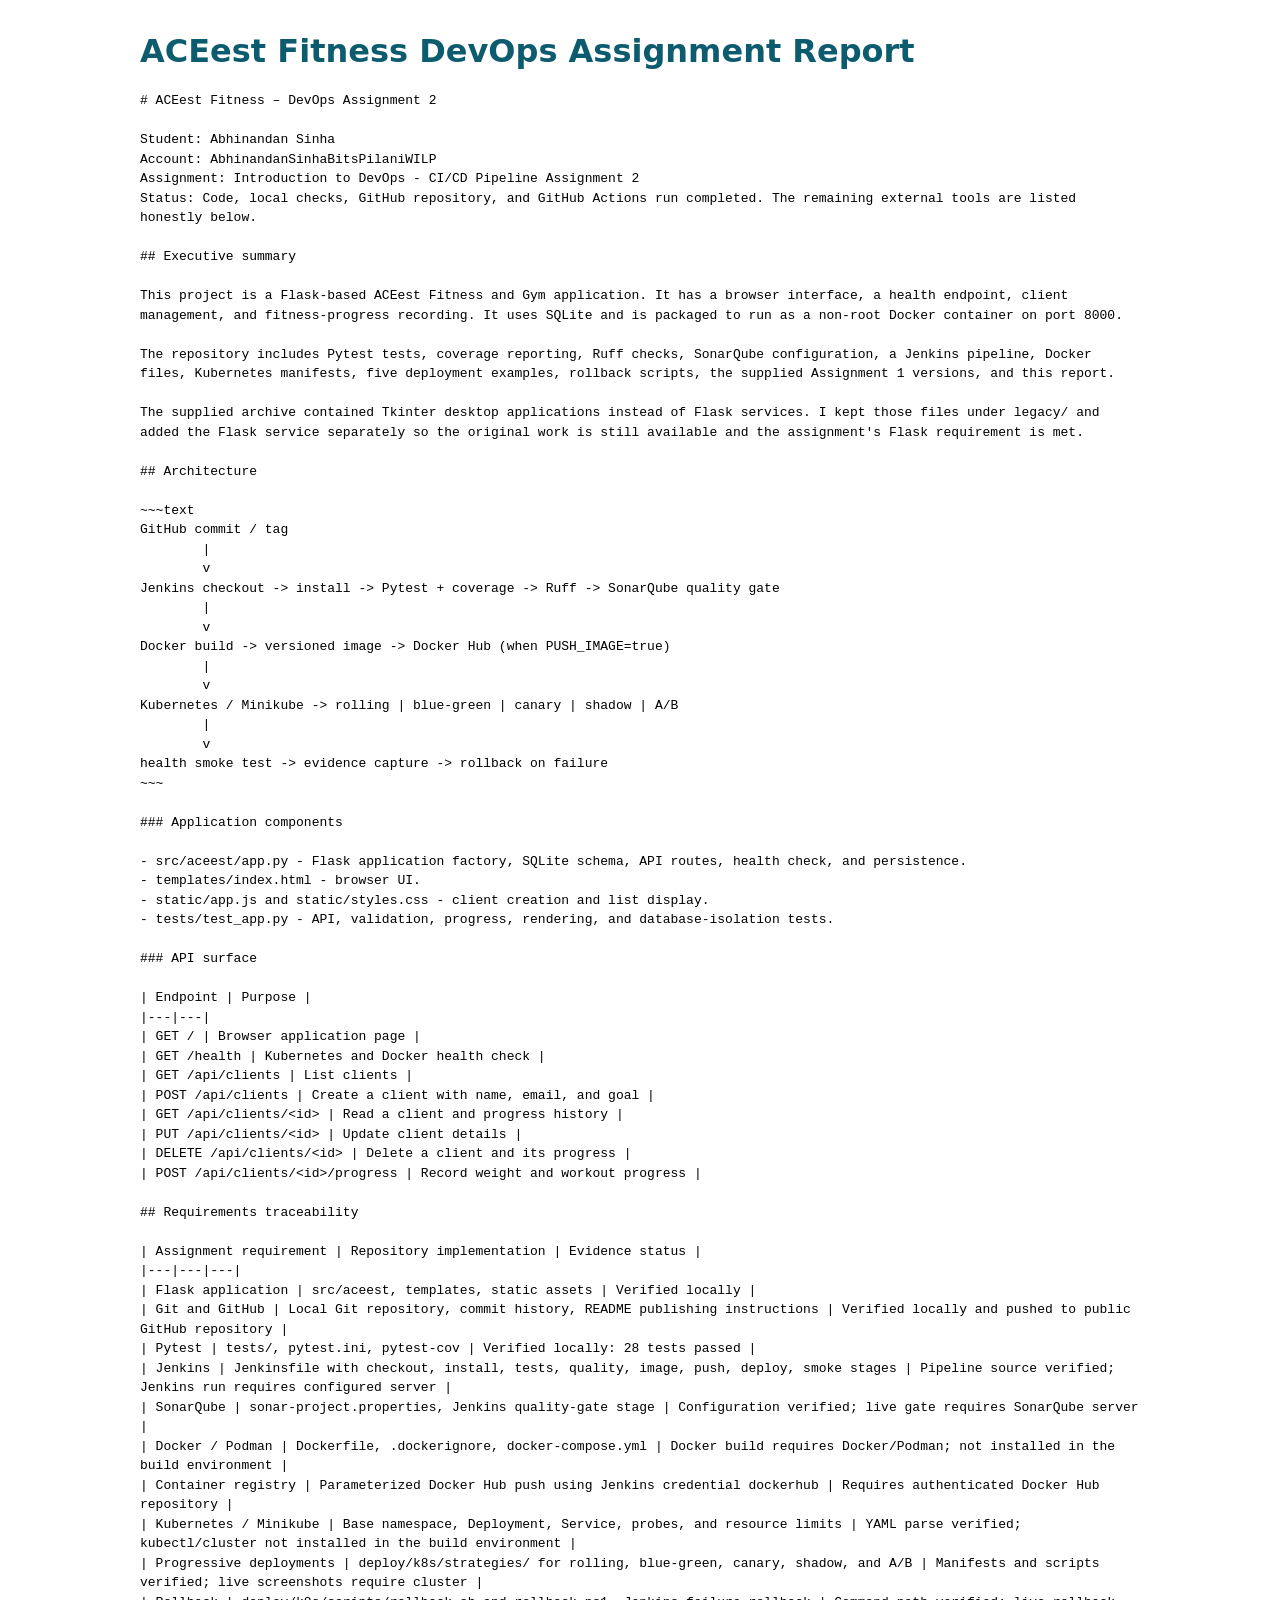
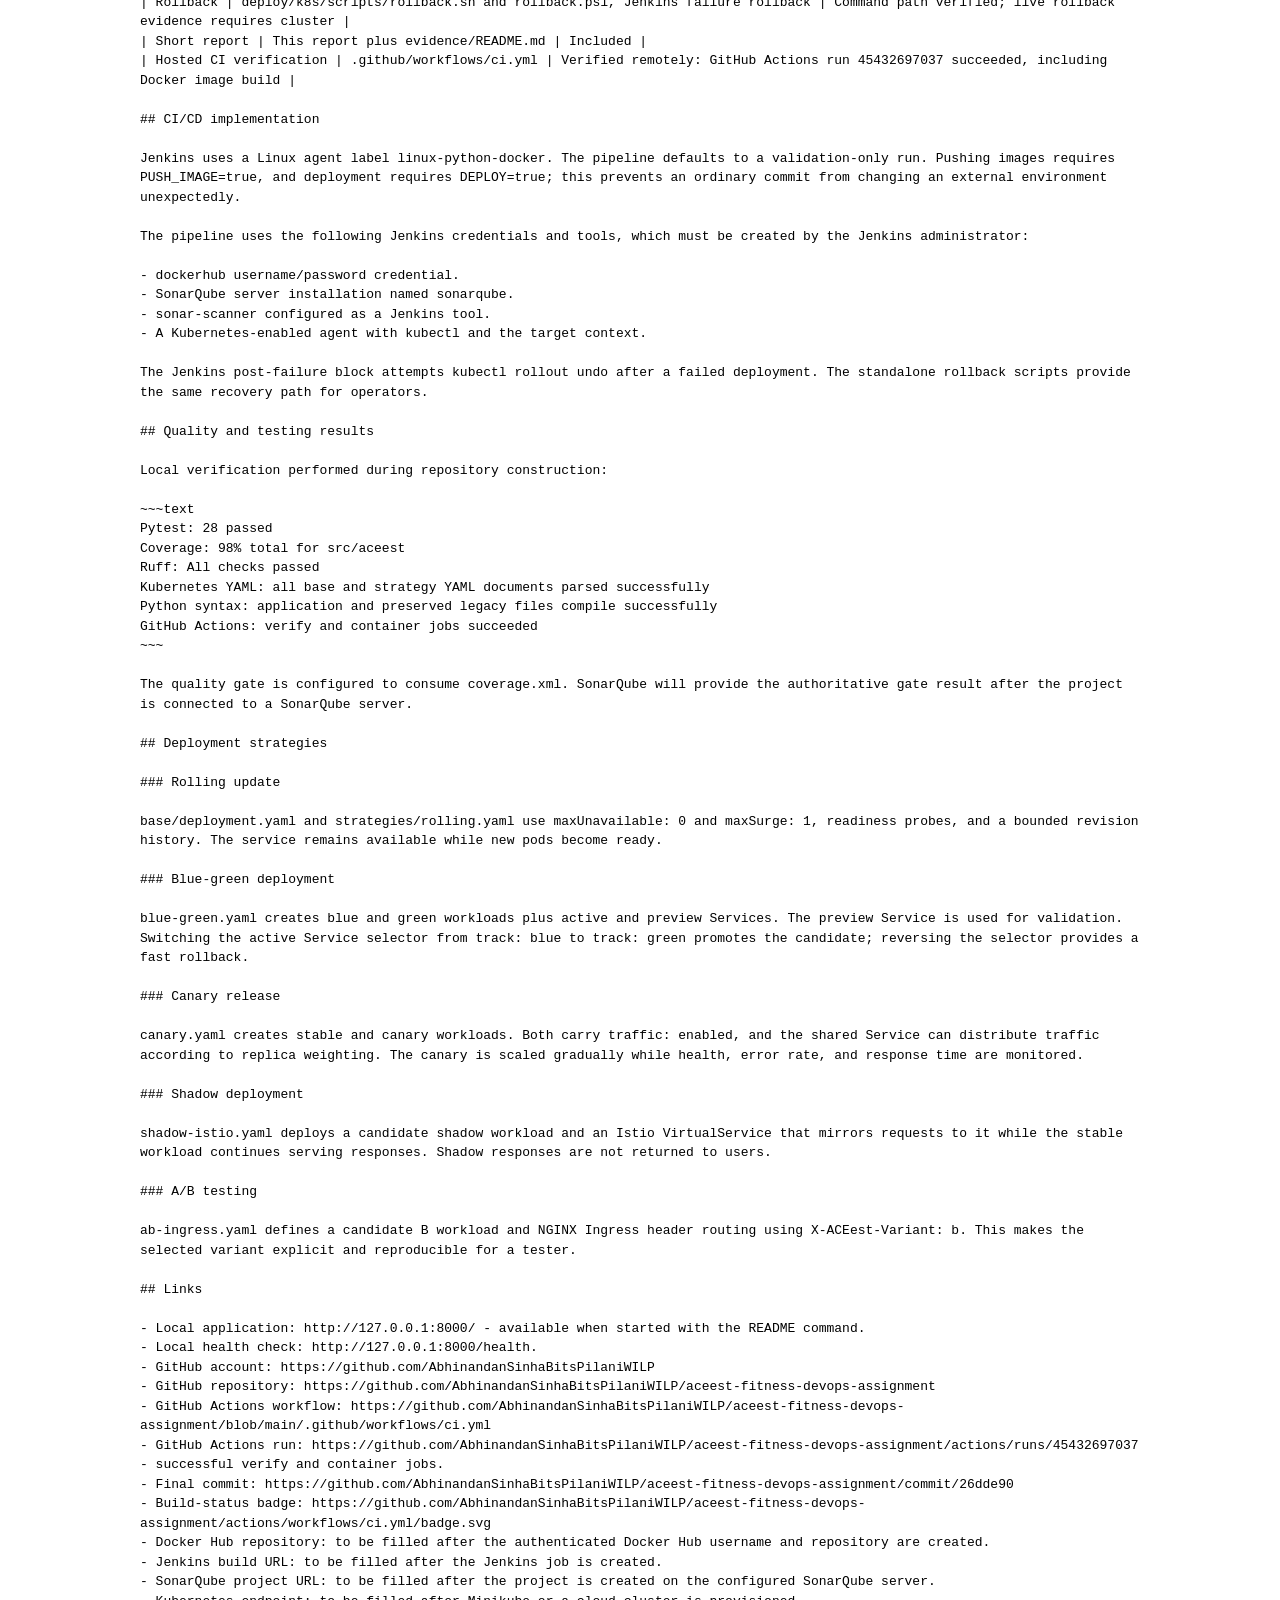
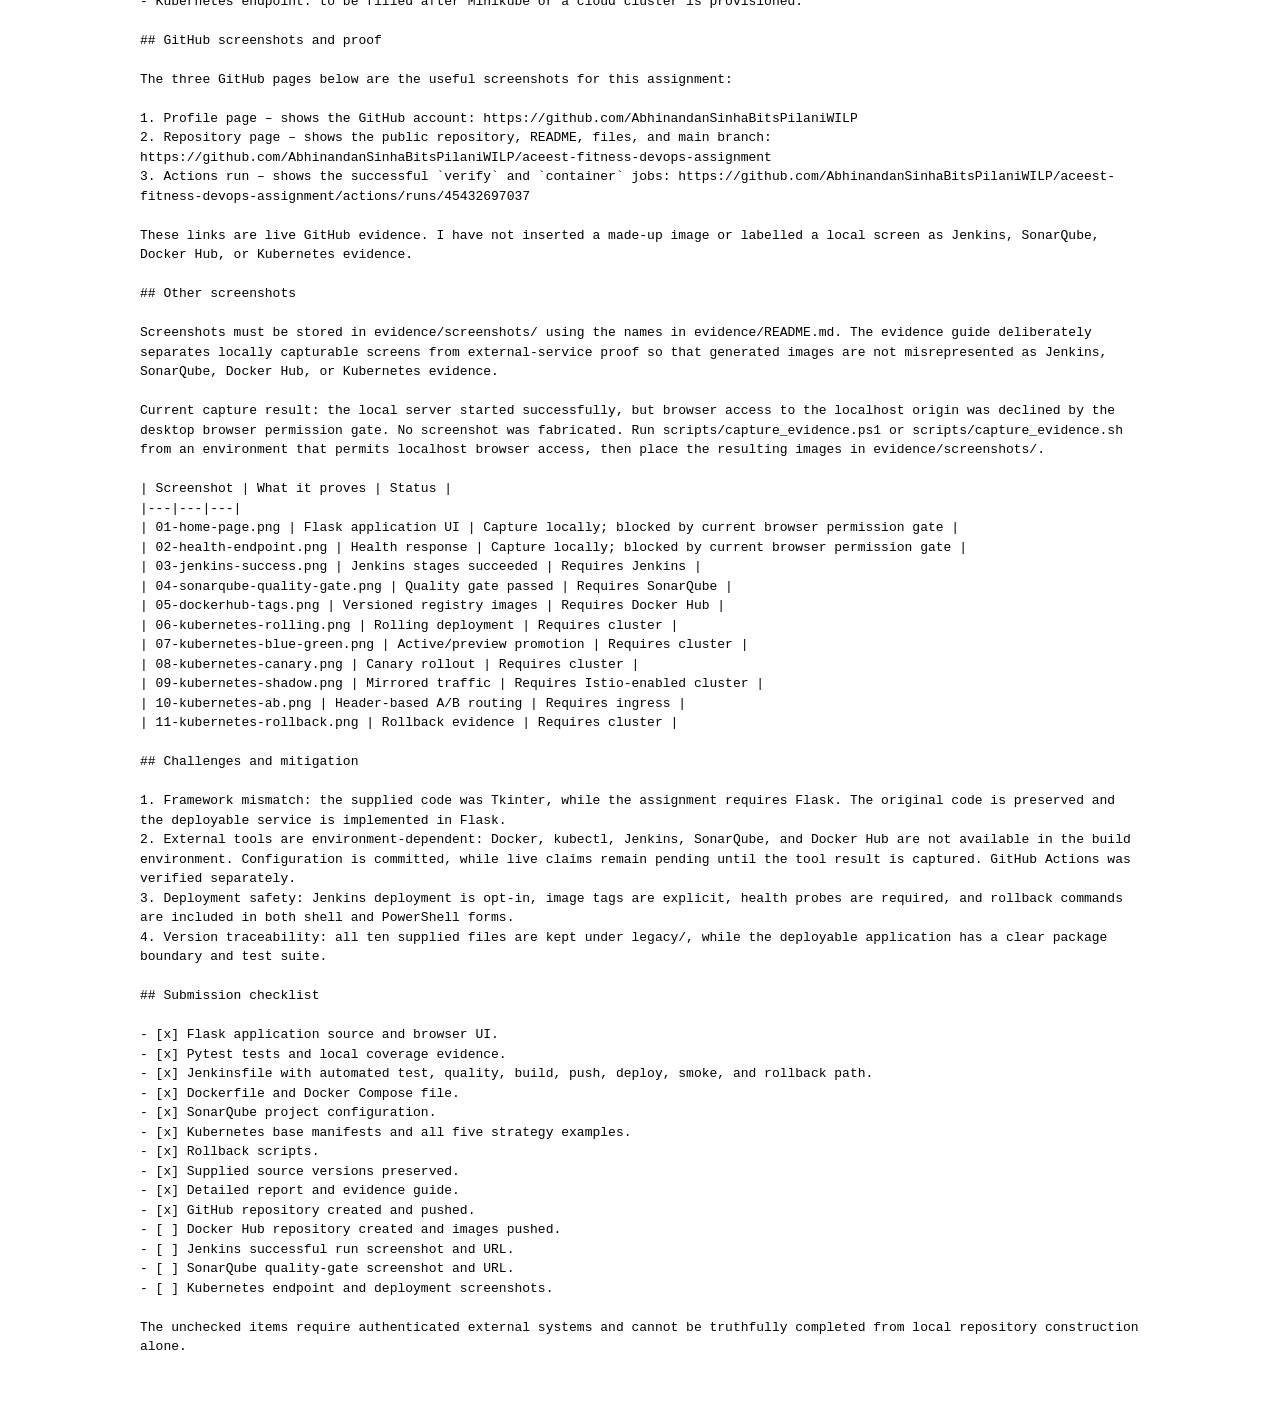
==== commit 843a2fc0: "docs: simplify report and add github proof links" ====
--- a/outputs/DevOps_Assignment_Final_Report.html
+++ b/outputs/DevOps_Assignment_Final_Report.html
@@ -1,17 +1,17 @@
-<!doctype html><meta charset='utf-8'><title>ACEest Fitness DevOps Assignment Report</title><style>body{font-family:system-ui;max-width:1000px;margin:2rem auto;padding:0 1rem}pre{white-space:pre-wrap;line-height:1.5}h1{color:#0d5b6e}</style><h1>ACEest Fitness DevOps Assignment Report</h1><pre># ACEest Fitness DevOps Assignment Report
+<!doctype html><meta charset='utf-8'><title>ACEest Fitness DevOps Assignment Report</title><style>body{font-family:system-ui;max-width:1000px;margin:2rem auto;padding:0 1rem}pre{white-space:pre-wrap;line-height:1.5}h1{color:#0d5b6e}</style><h1>ACEest Fitness DevOps Assignment Report</h1><pre># ACEest Fitness – DevOps Assignment 2
 
 Student: Abhinandan Sinha  
 Account: AbhinandanSinhaBitsPilaniWILP  
 Assignment: Introduction to DevOps - CI/CD Pipeline Assignment 2  
-Report state: Local implementation complete; external-service evidence is clearly marked below.
+Status: Code, local checks, GitHub repository, and GitHub Actions run completed. The remaining external tools are listed honestly below.
 
 ## Executive summary
 
-This submission implements an end-to-end DevOps repository for ACEest Fitness and Gym. The deployable application is a Flask service with a browser interface, health endpoint, client management, and fitness-progress recording. It is backed by SQLite and packaged for a non-root Docker runtime on port 8000.
+This project is a Flask-based ACEest Fitness and Gym application. It has a browser interface, a health endpoint, client management, and fitness-progress recording. It uses SQLite and is packaged to run as a non-root Docker container on port 8000.
 
-The repository includes Pytest tests, coverage reporting, Ruff quality checks, SonarQube configuration, a Jenkins pipeline, a Dockerfile, Docker Compose, Kubernetes manifests, five progressive deployment examples, rollback scripts, the supplied Assignment 1 versions, and this evidence-led report.
+The repository includes Pytest tests, coverage reporting, Ruff checks, SonarQube configuration, a Jenkins pipeline, Docker files, Kubernetes manifests, five deployment examples, rollback scripts, the supplied Assignment 1 versions, and this report.
 
-The supplied archive contained Tkinter desktop applications rather than Flask services. The original files are preserved under legacy/; the deployable Flask application was built separately so the repository meets the assignment&#x27;s explicit Flask requirement without losing the supplied version evidence.
+The supplied archive contained Tkinter desktop applications instead of Flask services. I kept those files under legacy/ and added the Flask service separately so the original work is still available and the assignment&#x27;s Flask requirement is met.
 
 ## Architecture
 
@@ -66,7 +66,7 @@
 | Progressive deployments | deploy/k8s/strategies/ for rolling, blue-green, canary, shadow, and A/B | Manifests and scripts verified; live screenshots require cluster |
 | Rollback | deploy/k8s/scripts/rollback.sh and rollback.ps1, Jenkins failure rollback | Command path verified; live rollback evidence requires cluster |
 | Short report | This report plus evidence/README.md | Included |
-| Hosted CI verification | .github/workflows/ci.yml | Verified remotely: GitHub Actions run 45430507175 succeeded, including Docker image build |
+| Hosted CI verification | .github/workflows/ci.yml | Verified remotely: GitHub Actions run 45432697037 succeeded, including Docker image build |
 
 ## CI/CD implementation
 
@@ -122,15 +122,28 @@
 
 - Local application: http://127.0.0.1:8000/ - available when started with the README command.
 - Local health check: http://127.0.0.1:8000/health.
-- GitHub account: https://github.com/AbhinandanSinhaBitsPilaniWILP - verified through GitHub CLI authentication.
-- GitHub repository: https://github.com/AbhinandanSinhaBitsPilaniWILP/aceest-fitness-devops-assignment - public repository with the verified main branch.
-- GitHub Actions verification: https://github.com/AbhinandanSinhaBitsPilaniWILP/aceest-fitness-devops-assignment/actions/runs/45430507175 - successful tests, quality checks, artifacts, and Docker image build.
+- GitHub account: https://github.com/AbhinandanSinhaBitsPilaniWILP
+- GitHub repository: https://github.com/AbhinandanSinhaBitsPilaniWILP/aceest-fitness-devops-assignment
+- GitHub Actions workflow: https://github.com/AbhinandanSinhaBitsPilaniWILP/aceest-fitness-devops-assignment/blob/main/.github/workflows/ci.yml
+- GitHub Actions run: https://github.com/AbhinandanSinhaBitsPilaniWILP/aceest-fitness-devops-assignment/actions/runs/45432697037 - successful verify and container jobs.
+- Final commit: https://github.com/AbhinandanSinhaBitsPilaniWILP/aceest-fitness-devops-assignment/commit/26dde90
+- Build-status badge: https://github.com/AbhinandanSinhaBitsPilaniWILP/aceest-fitness-devops-assignment/actions/workflows/ci.yml/badge.svg
 - Docker Hub repository: to be filled after the authenticated Docker Hub username and repository are created.
 - Jenkins build URL: to be filled after the Jenkins job is created.
 - SonarQube project URL: to be filled after the project is created on the configured SonarQube server.
 - Kubernetes endpoint: to be filled after Minikube or a cloud cluster is provisioned.
 
-## Screenshots
+## GitHub screenshots and proof
+
+The three GitHub pages below are the useful screenshots for this assignment:
+
+1. Profile page – shows the GitHub account: https://github.com/AbhinandanSinhaBitsPilaniWILP
+2. Repository page – shows the public repository, README, files, and main branch: https://github.com/AbhinandanSinhaBitsPilaniWILP/aceest-fitness-devops-assignment
+3. Actions run – shows the successful `verify` and `container` jobs: https://github.com/AbhinandanSinhaBitsPilaniWILP/aceest-fitness-devops-assignment/actions/runs/45432697037
+
+These links are live GitHub evidence. I have not inserted a made-up image or labelled a local screen as Jenkins, SonarQube, Docker Hub, or Kubernetes evidence.
+
+## Other screenshots
 
 Screenshots must be stored in evidence/screenshots/ using the names in evidence/README.md. The evidence guide deliberately separates locally capturable screens from external-service proof so that generated images are not misrepresented as Jenkins, SonarQube, Docker Hub, or Kubernetes evidence.
 
@@ -153,7 +166,7 @@
 ## Challenges and mitigation
 
 1. Framework mismatch: the supplied code was Tkinter, while the assignment requires Flask. The original code is preserved and the deployable service is implemented in Flask.
-2. External tools are environment-dependent: Docker, kubectl, Jenkins, SonarQube, Docker Hub, and GitHub credentials are not assumed. Configuration is committed, while live claims remain pending until the tool result is captured.
+2. External tools are environment-dependent: Docker, kubectl, Jenkins, SonarQube, and Docker Hub are not available in the build environment. Configuration is committed, while live claims remain pending until the tool result is captured. GitHub Actions was verified separately.
 3. Deployment safety: Jenkins deployment is opt-in, image tags are explicit, health probes are required, and rollback commands are included in both shell and PowerShell forms.
 4. Version traceability: all ten supplied files are kept under legacy/, while the deployable application has a clear package boundary and test suite.
 
